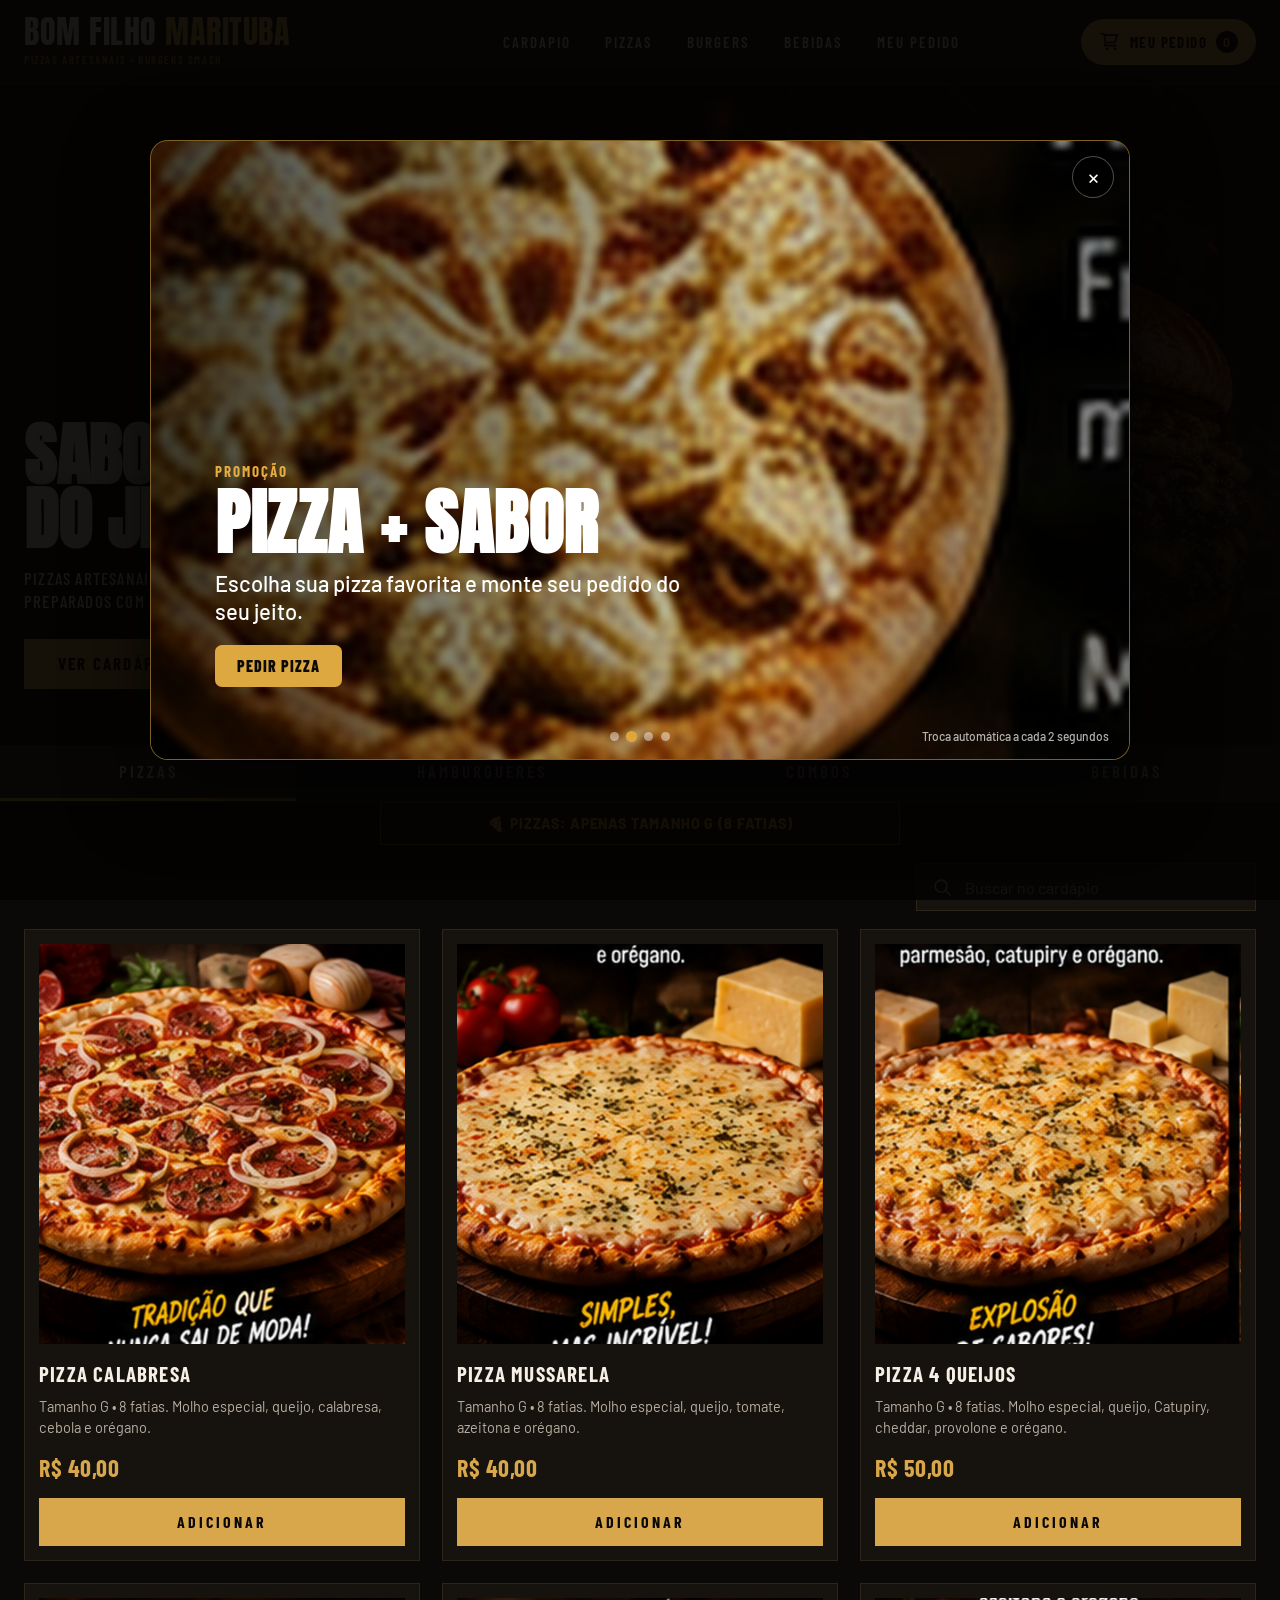
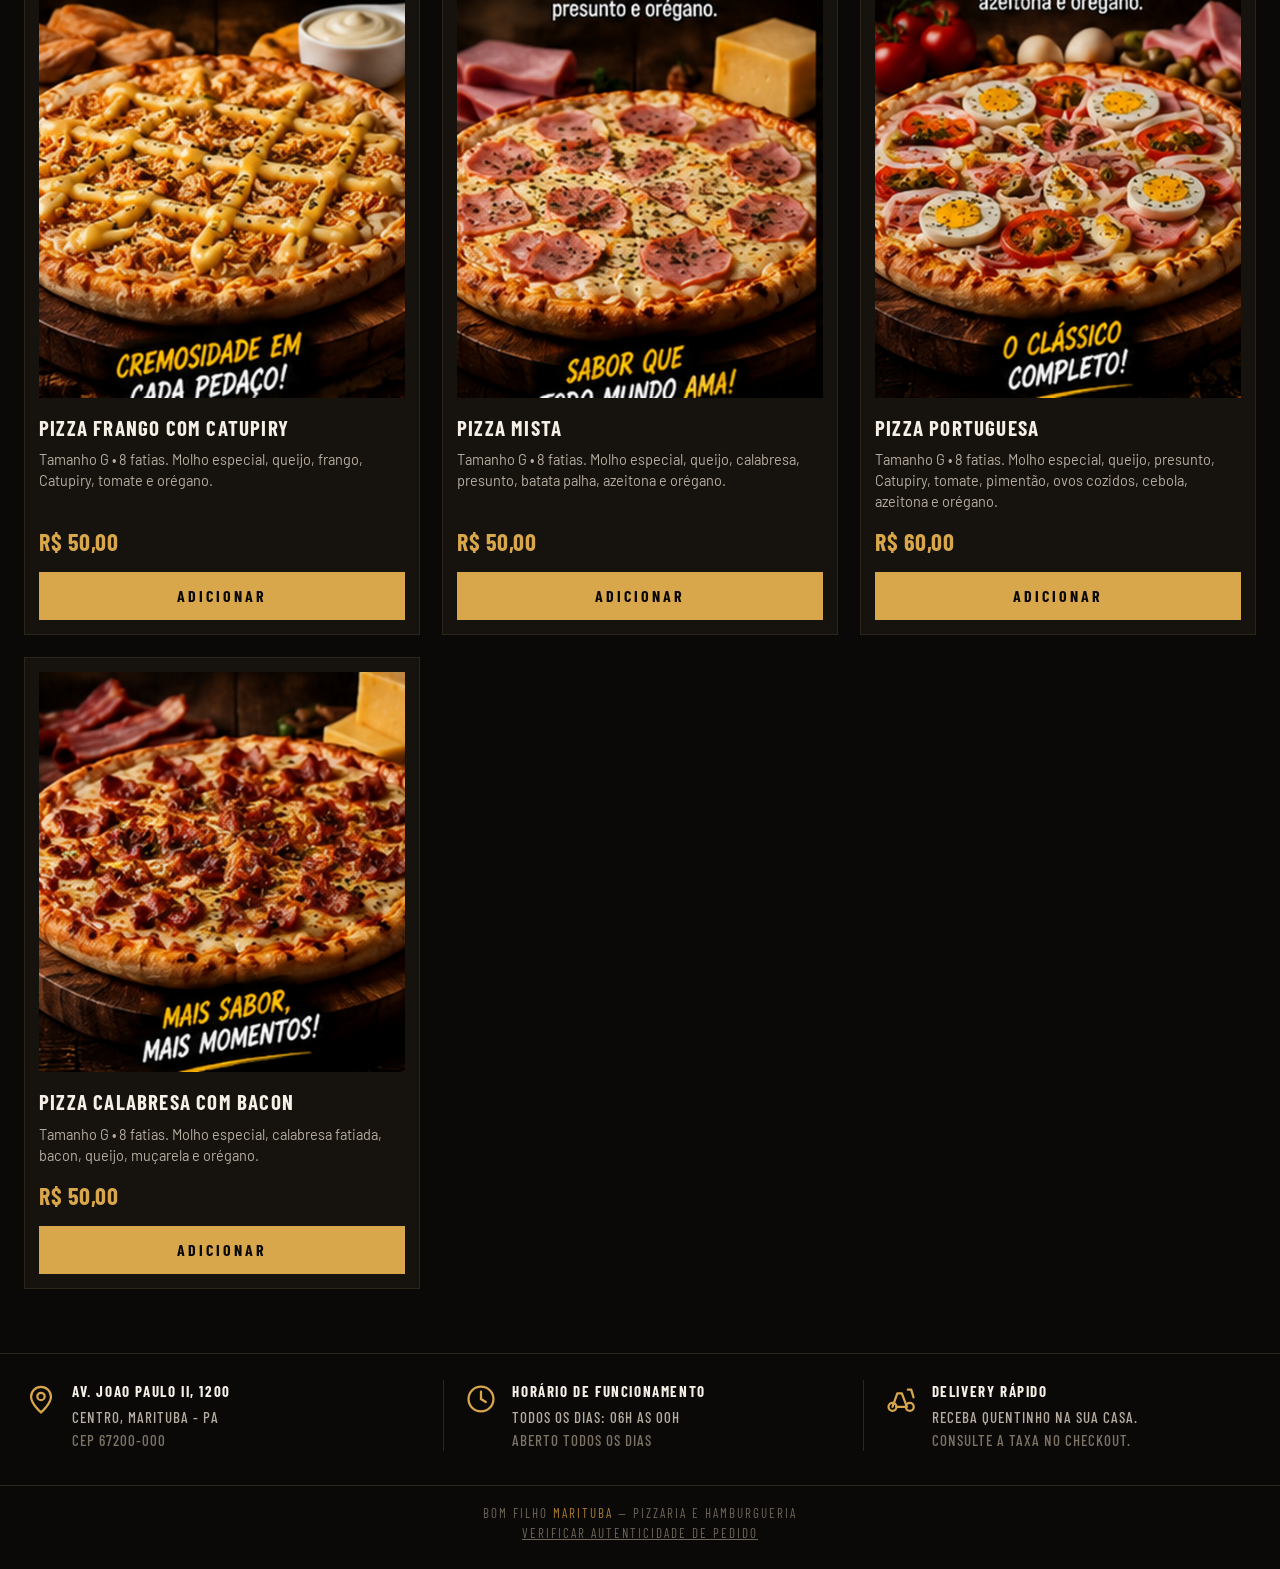
==== index.html @ fe6925cf "Add files via upload" ====
<!DOCTYPE html>
<html lang="pt-BR">
<head>
<meta charset="UTF-8">
<meta name="viewport" content="width=device-width, initial-scale=1">
<title>Bom Filho Marituba | Pizzas artesanais e burgers smash</title>
<meta name="description" content="Pizzas artesanais e burgers smash preparados com carinho e muito sabor. Peca pelo site e receba quentinho em Marituba.">
<meta name="theme-color" content="#0A0908">
<link rel="icon" href="favicon.svg" type="image/svg+xml">
<link rel="preconnect" href="https://fonts.googleapis.com">
<link rel="preconnect" href="https://fonts.gstatic.com" crossorigin>
<link href="https://fonts.googleapis.com/css2?family=Anton&family=Barlow+Condensed:wght@500;600;700&family=Barlow:wght@400;500;600&display=swap" rel="stylesheet">
<link rel="stylesheet" href="assets/css/estilo.css">
<link rel="stylesheet" href="assets/css/promocao.css">
</head>
<body>

<!-- ================= CABECALHO ================= -->
<header class="topo" id="topo">
  <div class="topo__interno">
    <a class="marca" href="#topo" aria-label="Bom Filho Marituba, ir para o topo">
      <span class="marca__nome">
        <span data-config="marcaLinha1">BOM FILHO</span>
        <em data-config="marcaLinha2">MARITUBA</em>
      </span>
      <span class="marca__tag" data-config="tagline">PIZZAS ARTESANAIS &bull; BURGERS SMASH</span>
    </a>

    <nav class="nav" id="nav" aria-label="Menu principal">
      <a href="#cardapio" data-fecha-menu>CARDAPIO</a>
      <a href="#cardapio" data-aba="pizzas" data-fecha-menu>PIZZAS</a>
      <a href="#cardapio" data-aba="burgers" data-fecha-menu>BURGERS</a>
      <a href="#cardapio" data-aba="bebidas" data-fecha-menu>BEBIDAS</a>
      <a href="#" data-abre-carrinho data-fecha-menu>MEU PEDIDO</a>
    </nav>

    <div class="topo__acoes">
      <button class="btn-pedido" type="button" data-abre-carrinho aria-label="Abrir meu pedido">
        <svg class="ico" viewBox="0 0 24 24" aria-hidden="true"><path d="M2 3h3.2l1 4M7.2 12.5h10.3l2.5-8H6.2M7.2 12.5 6.2 7M7.2 12.5l-.9 3.5h12.3" fill="none" stroke="currentColor" stroke-width="1.8" stroke-linecap="round" stroke-linejoin="round"/><circle cx="9" cy="19.5" r="1.6" fill="currentColor"/><circle cx="17.5" cy="19.5" r="1.6" fill="currentColor"/></svg>
        <span>MEU PEDIDO</span>
        <em class="btn-pedido__bolha" data-contador>0</em>
      </button>

      <button class="btn-menu" type="button" id="btnMenu" aria-label="Abrir menu" aria-expanded="false">
        <span></span><span></span><span></span>
      </button>
    </div>
  </div>
</header>

<main>

  <!-- ================= HERO ================= -->
  <section class="hero">
    <img class="hero__foto" src="assets/img/hero-brasa.jpg" alt="Pizzas e hambúrgueres Bom Filho Marituba" width="1536" height="1024" fetchpriority="high">
    <div class="hero__veu"></div>
    <div class="hero__conteudo">
      <h1 class="hero__titulo">SABOR DE VERDADE.<br>DO JEITO QUE VOCÊ GOSTA.</h1>
      <p class="hero__texto">PIZZAS ARTESANAIS E BURGERS SMASH<br>PREPARADOS COM CARINHO, QUALIDADE E MUITO SABOR.</p>
      <a class="btn-ouro hero__cta" href="#cardapio">VER CARD&Aacute;PIO</a>
    </div>
  </section>

  <!-- ================= CARDAPIO ================= -->
  <section class="cardapio" id="cardapio">
    <div class="abas" role="tablist" aria-label="Categorias do cardapio">
      <button class="aba" role="tab" type="button" data-categoria="pizzas" aria-selected="true">PIZZAS</button>
      <button class="aba" role="tab" type="button" data-categoria="burgers" aria-selected="false">HAMBURGUERES</button>
      <button class="aba" role="tab" type="button" data-categoria="combos" aria-selected="false">COMBOS</button>
      <button class="aba" role="tab" type="button" data-categoria="bebidas" aria-selected="false">BEBIDAS</button>
    </div>

    <div class="aviso-pizzas" id="avisoPizzas">🍕 <strong>PIZZAS: apenas tamanho G (8 fatias)</strong></div>

    <div class="busca">
      <svg class="ico" viewBox="0 0 24 24" aria-hidden="true"><circle cx="11" cy="11" r="6.5" fill="none" stroke="currentColor" stroke-width="1.8"/><path d="m16 16 4.5 4.5" fill="none" stroke="currentColor" stroke-width="1.8" stroke-linecap="round"/></svg>
      <input type="search" id="campoBusca" placeholder="Buscar no card&aacute;pio" aria-label="Buscar no cardapio" autocomplete="off">
    </div>

    <div class="grade" id="grade"></div>
    <p class="vazio" id="vazio" hidden>Nenhum item encontrado com esse nome.</p>
  </section>

  <!-- ================= INFORMACOES ================= -->
  <section class="infos">
    <div class="info">
      <svg class="ico ico--g" viewBox="0 0 24 24" aria-hidden="true"><path d="M12 21.5s7-6.1 7-11.1A7 7 0 0 0 5 10.4c0 5 7 11.1 7 11.1Z" fill="none" stroke="currentColor" stroke-width="1.6"/><circle cx="12" cy="10.2" r="2.6" fill="none" stroke="currentColor" stroke-width="1.6"/></svg>
      <div>
        <h2 data-config="enderecoLinha1">AV. JOAO PAULO II, 1200</h2>
        <p data-config="enderecoLinha2">CENTRO, MARITUBA - PA</p>
        <p class="info__fraco" data-config="enderecoLinha3">CEP 67200-000</p>
      </div>
    </div>

    <div class="info">
      <svg class="ico ico--g" viewBox="0 0 24 24" aria-hidden="true"><circle cx="12" cy="12" r="8.8" fill="none" stroke="currentColor" stroke-width="1.6"/><path d="M12 6.8V12l3.4 2.1" fill="none" stroke="currentColor" stroke-width="1.6" stroke-linecap="round"/></svg>
      <div>
        <h2>HOR&Aacute;RIO DE FUNCIONAMENTO</h2>
        <p data-config="horarioLinha1">TODOS OS DIAS: 06H AS 00H</p>
        <p class="info__fraco" data-config="horarioLinha2">ABERTO TODOS OS DIAS</p>
      </div>
    </div>

    <div class="info">
      <svg class="ico ico--g" viewBox="0 0 24 24" aria-hidden="true"><circle cx="6" cy="17.5" r="2.8" fill="none" stroke="currentColor" stroke-width="1.6"/><circle cx="18.2" cy="17.5" r="2.8" fill="none" stroke="currentColor" stroke-width="1.6"/><path d="M8.8 17.5h6.6M6 17.5 9.4 8h3.2m0 0 3.6 9.5M12.6 8h-2m6.2-2.6h2.4l1.6 5.4" fill="none" stroke="currentColor" stroke-width="1.6" stroke-linecap="round" stroke-linejoin="round"/></svg>
      <div>
        <h2>DELIVERY R&Aacute;PIDO</h2>
        <p>RECEBA QUENTINHO NA SUA CASA.</p>
        <p class="info__fraco">CONSULTE A TAXA NO CHECKOUT.</p>
      </div>
    </div>
  </section>
</main>

<footer class="rodape">
  <p><span data-config="marcaLinha1">BOM FILHO</span> <em data-config="marcaLinha2">MARITUBA</em> &mdash; PIZZARIA E HAMBURGUERIA</p>
  <p><a href="verificar.html" style="color:inherit;text-decoration:underline">Verificar autenticidade de pedido</a></p>
</footer>

<!-- ================= BARRA FIXA DO CELULAR ================= -->
<button class="barra-mobile" type="button" data-abre-carrinho hidden>
  <span class="barra-mobile__qtd"><em data-contador>0</em> <span data-rotulo-itens>itens</span></span>
  <span>VER MEU PEDIDO</span>
  <span class="barra-mobile__total" data-total-barra>R$ 0,00</span>
</button>


<!-- ================= TELA DE PROMOÇÕES ================= -->
<div class="promo-overlay" id="promoOverlay" aria-label="Promoções" role="dialog" aria-modal="true">
  <div class="promo-box">
    <button class="promo-fechar" id="promoFechar" type="button" aria-label="Fechar promoções">&times;</button>

    <article class="promo-slide is-ativo">
      <img src="assets/img/burger-bacon-cheddar.jpg" alt="Hambúrguer e pizza artesanais">
      <div class="promo-conteudo">
        <p class="promo-kicker">BOM FILHO MARITUBA</p>
        <h2 class="promo-titulo">SABOR DE VERDADE</h2>
        <p class="promo-texto">Pizzas artesanais e burgers smash preparados com carinho para chegar quentinhos até você.</p>
        <a class="promo-btn" href="#cardapio">Ver cardápio</a>
      </div>
    </article>

    <article class="promo-slide">
      <img src="assets/img/pizza-frango-catupiry.jpg" alt="Pizza de frango com catupiry">
      <div class="promo-conteudo">
        <p class="promo-kicker">PROMOÇÃO</p>
        <h2 class="promo-titulo">PIZZA + SABOR</h2>
        <p class="promo-texto">Escolha sua pizza favorita e monte seu pedido do seu jeito.</p>
        <a class="promo-btn" href="#cardapio" data-aba="pizzas">Pedir pizza</a>
      </div>
    </article>

    <article class="promo-slide">
      <img src="assets/img/burger-bacon-cheddar.jpg" alt="Hambúrguer bacon cheddar">
      <div class="promo-conteudo">
        <p class="promo-kicker">BURGERS CAPRICHADOS</p>
        <h2 class="promo-titulo">BATEU A FOME?</h2>
        <p class="promo-texto">Tem burger caprichado, bacon, cheddar e muito sabor esperando por você.</p>
        <a class="promo-btn" href="#cardapio" data-aba="burgers">Ver burgers</a>
      </div>
    </article>

    <article class="promo-slide">
      <img src="assets/img/produto-bebidas.jpg" alt="Bebidas geladas">
      <div class="promo-conteudo">
        <p class="promo-kicker">PARA ACOMPANHAR</p>
        <h2 class="promo-titulo">BEBIDA GELADA</h2>
        <p class="promo-texto">Complete seu pedido com refrigerantes, sucos e outras opções.</p>
        <a class="promo-btn" href="#cardapio" data-aba="bebidas">Ver bebidas</a>
      </div>
    </article>

    <div class="promo-controles" id="promoControles" aria-label="Selecionar promoção">
      <button class="promo-dot is-ativo" type="button" aria-label="Promoção 1"></button>
      <button class="promo-dot" type="button" aria-label="Promoção 2"></button>
      <button class="promo-dot" type="button" aria-label="Promoção 3"></button>
      <button class="promo-dot" type="button" aria-label="Promoção 4"></button>
    </div>
    <span class="promo-aviso">Troca automática a cada 2 segundos</span>
  </div>
</div>

<!-- ================= CARRINHO ================= -->
<div class="cortina" id="cortina" hidden></div>

<aside class="carrinho" id="carrinho" aria-label="Meu pedido" aria-hidden="true">
  <header class="carrinho__topo">
    <h2>MEU PEDIDO</h2>
    <button class="btn-fechar" type="button" id="btnFechar" aria-label="Fechar meu pedido">
      <svg class="ico" viewBox="0 0 24 24" aria-hidden="true"><path d="m6 6 12 12M18 6 6 18" fill="none" stroke="currentColor" stroke-width="2" stroke-linecap="round"/></svg>
    </button>
  </header>

  <div class="carrinho__corpo" id="carrinhoCorpo">
    <div class="carrinho__lista" id="listaItens"></div>

    <p class="carrinho__vazio" id="carrinhoVazio">
      Seu pedido ainda est&aacute; vazio.<br>
      Escolha uma pizza ou um burger no card&aacute;pio.
    </p>

    <form class="form" id="formPedido" novalidate>
      <fieldset class="form__bloco">
        <legend>COMO VOC&Ecirc; QUER RECEBER?</legend>
        <div class="opcoes">
          <label class="opcao"><input type="radio" name="entrega" value="entrega" checked><span>Entrega</span></label>
          <label class="opcao"><input type="radio" name="entrega" value="retirada"><span>Retirar na loja</span></label>
        </div>
      </fieldset>

      <label class="campo">
        <span>SEU NOME</span>
        <input type="text" id="campoNome" placeholder="Ex.: Maria Silva" autocomplete="name" required>
      </label>

      <label class="campo" id="campoEnderecoBox">
        <span>ENDERE&Ccedil;O DA ENTREGA</span>
        <input type="text" id="campoEndereco" placeholder="Rua, n&uacute;mero, bairro e ponto de refer&ecirc;ncia" autocomplete="street-address">
      </label>

      <label class="campo">
        <span>FORMA DE PAGAMENTO</span>
        <select id="campoPagamento"></select>
      </label>

      <label class="campo" id="campoTrocoBox" hidden>
        <span>PRECISA DE TROCO PARA QUANTO?</span>
        <input type="text" id="campoTroco" placeholder="Ex.: 100,00 (deixe vazio se n&atilde;o precisa)" inputmode="decimal">
      </label>

      <label class="campo">
        <span>OBSERVA&Ccedil;&Otilde;ES (OPCIONAL)</span>
        <textarea id="campoObs" rows="2" placeholder="Ex.: sem cebola, refrigerante sabor guaran&aacute;"></textarea>
      </label>

      <p class="form__erro" id="formErro" hidden></p>
    </form>
  </div>

  <footer class="carrinho__rodape">
    <div class="linha"><span>Subtotal</span><strong data-subtotal>R$ 0,00</strong></div>
    <div class="linha" id="linhaTaxa"><span>Taxa de entrega</span><strong data-taxa>R$ 0,00</strong></div>
    <div class="linha linha--total"><span>Total</span><strong data-total>R$ 0,00</strong></div>
    <button class="btn-whats" type="button" id="btnEnviar" disabled>
      <svg class="ico" viewBox="0 0 24 24" aria-hidden="true"><path d="M20 11.6a8 8 0 0 1-11.9 7L4 20l1.5-4a8 8 0 1 1 14.5-4.4Z" fill="none" stroke="currentColor" stroke-width="1.8" stroke-linejoin="round"/><path d="M9.2 8.4c.3-.1.6 0 .8.3l.7 1.2c.1.3.1.5-.1.7l-.4.5c-.1.2-.1.4 0 .5.4.7 1 1.3 1.8 1.7.2.1.4.1.5-.1l.5-.5c.2-.2.4-.2.6-.1l1.3.7c.3.1.4.5.3.8-.3.7-1 1.1-1.7 1-2-.2-4.3-2.4-4.6-4.5-.1-.8.2-1.4.9-1.7Z" fill="currentColor"/></svg>
      ENVIAR PEDIDO PELO WHATSAPP
    </button>
    <p class="carrinho__aviso">Voc&ecirc; confere tudo no WhatsApp antes de confirmar.</p>
  </footer>
</aside>

<div class="aviso" id="aviso" role="status" aria-live="polite"></div>


<script>
(function(){
  const overlay = document.getElementById('promoOverlay');
  if (!overlay) return;
  const slides = [...overlay.querySelectorAll('.promo-slide')];
  const dots = [...overlay.querySelectorAll('.promo-dot')];
  const close = document.getElementById('promoFechar');
  let index = 0;
  let timer;

  function show(i){
    index = (i + slides.length) % slides.length;
    slides.forEach((el,n)=>el.classList.toggle('is-ativo', n===index));
    dots.forEach((el,n)=>el.classList.toggle('is-ativo', n===index));
  }
  function start(){
    clearInterval(timer);
    timer = setInterval(()=>show(index+1),2000);
  }
  function stop(){ clearInterval(timer); }
  function fechar(){
    stop();
    overlay.classList.add('is-fechando');
    document.body.classList.remove('promo-aberta');
    setTimeout(()=>overlay.hidden=true,260);
  }

  dots.forEach((dot,n)=>dot.addEventListener('click',()=>{show(n);start();}));
  close.addEventListener('click',fechar);
  overlay.addEventListener('click',(e)=>{ if(e.target===overlay) fechar(); });
  document.addEventListener('keydown',(e)=>{ if(e.key==='Escape' && !overlay.hidden) fechar(); });
  overlay.addEventListener('mouseenter',stop);
  overlay.addEventListener('mouseleave',start);

  // Links da promoção fecham a tela antes de levar ao cardápio.
  overlay.querySelectorAll('a').forEach(a=>a.addEventListener('click',fechar));

  document.body.classList.add('promo-aberta');
  start();
})();
</script>
<script src="assets/js/cardapio.js"></script>
<script src="assets/js/app.js"></script>
</body>
</html>
---- assets/css/estilo.css ----
/* ==========================================================================
   BOM FILHO MARITUBA - ESTILO DO SITE
   Cores da casa: preto + dourado
   Se quiser mudar as cores, mexa somente no bloco :root logo abaixo.
   ========================================================================== */

:root {
  --preto:        #0A0908;
  --preto-2:      #12100E;
  --superficie:   #16130F;
  --superficie-2: #1E1A15;
  --linha:        #2C2519;
  --creme:        #F5EFE6;
  --creme-fraco:  #B7ADA0;
  --ouro:         #D8A64B;
  --ouro-claro:   #F0CE86;
  --ouro-escuro:  #A97C2E;
  --erro:         #E2705A;

  --fonte-display: "Anton", "Arial Narrow", sans-serif;
  --fonte-titulo:  "Barlow Condensed", "Arial Narrow", sans-serif;
  --fonte-texto:   "Barlow", system-ui, -apple-system, sans-serif;

  --largura: 1360px;
  --altura-topo: 68px;
}

* { box-sizing: border-box; }

html { scroll-behavior: smooth; scroll-padding-top: calc(var(--altura-topo) + 8px); }

body {
  margin: 0;
  background: var(--preto);
  color: var(--creme);
  font-family: var(--fonte-texto);
  font-size: 16px;
  line-height: 1.5;
  -webkit-font-smoothing: antialiased;
  overflow-x: hidden;
}

body.travado { overflow: hidden; }

img { display: block; max-width: 100%; }

a { color: inherit; text-decoration: none; }

button, input, select, textarea { font: inherit; color: inherit; }

:focus-visible { outline: 2px solid var(--ouro); outline-offset: 3px; }

.ico { width: 22px; height: 22px; flex: none; }
.ico--g { width: 34px; height: 34px; }

/* ============================ CABECALHO ============================ */

.topo {
  position: sticky;
  top: 0;
  z-index: 60;
  background: var(--preto-2);
  border-bottom: 1px solid var(--linha);
}

.topo__interno {
  max-width: var(--largura);
  margin: 0 auto;
  min-height: var(--altura-topo);
  padding: 10px 18px;
  display: flex;
  align-items: center;
  gap: 18px;
}

.marca { display: block; margin-right: auto; }

.marca__nome {
  display: block;
  font-family: var(--fonte-display);
  font-size: 26px;
  line-height: 1;
  letter-spacing: 0.5px;
  text-transform: uppercase;
}

.marca__nome em { font-style: normal; color: var(--ouro); }

.marca__tag {
  display: block;
  margin-top: 4px;
  font-family: var(--fonte-titulo);
  font-size: 10px;
  font-weight: 600;
  letter-spacing: 1.6px;
  color: var(--ouro-escuro);
  text-transform: uppercase;
}

.nav {
  position: fixed;
  inset: var(--altura-topo) 0 auto 0;
  display: none;
  flex-direction: column;
  gap: 2px;
  padding: 10px 18px 18px;
  background: var(--preto-2);
  border-bottom: 1px solid var(--linha);
}

.nav.aberto { display: flex; }

.nav a {
  font-family: var(--fonte-titulo);
  font-weight: 600;
  font-size: 17px;
  letter-spacing: 1.6px;
  text-transform: uppercase;
  padding: 12px 4px;
  border-bottom: 1px solid var(--linha);
  transition: color .18s ease;
}

.nav a:last-child { border-bottom: 0; }
.nav a:hover { color: var(--ouro); }

.topo__acoes { display: flex; align-items: center; gap: 10px; }

.btn-pedido {
  display: none;
  align-items: center;
  gap: 9px;
  height: 46px;
  padding: 0 18px;
  background: var(--ouro);
  color: var(--preto);
  border: 0;
  border-radius: 999px;
  cursor: pointer;
  font-family: var(--fonte-titulo);
  font-weight: 700;
  font-size: 15px;
  letter-spacing: 1.4px;
  transition: background .18s ease, transform .18s ease;
}

.btn-pedido:hover { background: var(--ouro-claro); }
.btn-pedido:active { transform: scale(.97); }

.btn-pedido__bolha {
  display: grid;
  place-items: center;
  min-width: 22px;
  height: 22px;
  padding: 0 6px;
  border-radius: 999px;
  background: var(--preto);
  color: var(--ouro);
  font-family: var(--fonte-texto);
  font-style: normal;
  font-size: 12px;
  font-weight: 600;
}

.btn-menu {
  display: grid;
  place-content: center;
  gap: 5px;
  width: 46px;
  height: 46px;
  background: transparent;
  border: 1px solid var(--linha);
  border-radius: 6px;
  cursor: pointer;
}

.btn-menu span {
  display: block;
  width: 20px;
  height: 2px;
  background: var(--creme);
  transition: transform .2s ease, opacity .2s ease;
}

.btn-menu[aria-expanded="true"] span:nth-child(1) { transform: translateY(7px) rotate(45deg); }
.btn-menu[aria-expanded="true"] span:nth-child(2) { opacity: 0; }
.btn-menu[aria-expanded="true"] span:nth-child(3) { transform: translateY(-7px) rotate(-45deg); }

/* =============================== HERO =============================== */

.hero {
  position: relative;
  min-height: 460px;
  display: flex;
  align-items: flex-end;
  overflow: hidden;
  background: var(--preto);
}

.hero__foto {
  position: absolute;
  inset: 0;
  width: 100%;
  height: 100%;
  object-fit: cover;
  object-position: 72% center;
}

.hero__veu {
  position: absolute;
  inset: 0;
  background:
    linear-gradient(to top, rgba(10, 9, 8, .96) 6%, rgba(10, 9, 8, .35) 55%, rgba(10, 9, 8, .1) 100%),
    linear-gradient(to right, rgba(10, 9, 8, .92) 0%, rgba(10, 9, 8, .55) 45%, rgba(10, 9, 8, 0) 80%);
}

.hero__conteudo {
  position: relative;
  width: 100%;
  max-width: var(--largura);
  margin: 0 auto;
  padding: 90px 18px 34px;
}

.hero__titulo {
  margin: 0;
  font-family: var(--fonte-display);
  font-size: clamp(38px, 11.5vw, 76px);
  line-height: .93;
  letter-spacing: -0.5px;
  text-transform: uppercase;
  text-shadow: 0 6px 30px rgba(0, 0, 0, .6);
}

.hero__texto {
  margin: 16px 0 22px;
  font-family: var(--fonte-titulo);
  font-weight: 500;
  font-size: 15px;
  line-height: 1.35;
  letter-spacing: 1.2px;
  text-transform: uppercase;
  color: var(--creme);
}

.btn-ouro {
  display: inline-flex;
  align-items: center;
  justify-content: center;
  min-height: 50px;
  padding: 0 34px;
  background: var(--ouro);
  color: var(--preto);
  border: 0;
  cursor: pointer;
  font-family: var(--fonte-titulo);
  font-weight: 700;
  font-size: 17px;
  letter-spacing: 2.2px;
  text-transform: uppercase;
  transition: background .18s ease, transform .18s ease;
}

.btn-ouro:hover { background: var(--ouro-claro); }
.btn-ouro:active { transform: scale(.98); }

/* ============================= CARDAPIO ============================= */

.cardapio {
  max-width: var(--largura);
  margin: 0 auto;
  padding: 0 18px 56px;
}

.abas {
  display: flex;
  gap: 2px;
  margin: 0 -18px;
  background: var(--superficie-2);
  border-bottom: 1px solid var(--linha);
  overflow-x: auto;
  scrollbar-width: none;
}

.abas::-webkit-scrollbar { display: none; }

.aba {
  flex: 1 0 auto;
  min-height: 56px;
  padding: 0 26px;
  background: transparent;
  border: 0;
  border-bottom: 3px solid transparent;
  cursor: pointer;
  color: var(--creme-fraco);
  font-family: var(--fonte-titulo);
  font-weight: 600;
  font-size: 17px;
  letter-spacing: 3px;
  text-transform: uppercase;
  transition: color .18s ease, background .18s ease;
}

.aba:hover { color: var(--creme); background: rgba(216, 166, 75, .07); }

.aba[aria-selected="true"] {
  color: var(--creme);
  border-bottom-color: var(--ouro);
  background: rgba(216, 166, 75, .1);
}

.busca {
  display: flex;
  align-items: center;
  gap: 10px;
  margin: 18px 0 0;
  padding: 0 14px;
  height: 48px;
  background: var(--superficie);
  border: 1px solid var(--linha);
  color: var(--creme-fraco);
}

.busca input {
  flex: 1;
  min-width: 0;
  height: 100%;
  background: transparent;
  border: 0;
  color: var(--creme);
  font-size: 16px;
}

.busca input::placeholder { color: var(--creme-fraco); }
.busca input:focus { outline: none; }
.busca:focus-within { border-color: var(--ouro-escuro); }

.grade {
  display: grid;
  grid-template-columns: 1fr;
  gap: 18px;
  margin-top: 18px;
}

.item {
  display: flex;
  flex-direction: column;
  background: var(--superficie);
  border: 1px solid var(--linha);
  padding: 14px;
  animation: entrar .35s ease both;
}

.item__foto {
  width: 100%;
  aspect-ratio: 16 / 10;
  object-fit: cover;
  background: var(--preto-2);
  transition: transform .45s ease;
}

.item__moldura { overflow: hidden; }
.item:hover { border-color: var(--ouro-escuro); }
.item:hover .item__foto { transform: scale(1.045); }

.item__nome {
  margin: 14px 0 6px;
  font-family: var(--fonte-titulo);
  font-weight: 700;
  font-size: 21px;
  letter-spacing: 1.2px;
  text-transform: uppercase;
}

.item__desc {
  margin: 0 0 12px;
  font-size: 14.5px;
  line-height: 1.45;
  color: var(--creme-fraco);
}

.item__preco {
  margin: auto 0 12px;
  font-family: var(--fonte-titulo);
  font-weight: 700;
  font-size: 24px;
  letter-spacing: .5px;
  color: var(--ouro);
}

.item__botao {
  width: 100%;
  min-height: 48px;
  background: var(--ouro);
  color: var(--preto);
  border: 0;
  cursor: pointer;
  font-family: var(--fonte-titulo);
  font-weight: 700;
  font-size: 16px;
  letter-spacing: 3px;
  text-transform: uppercase;
  transition: background .18s ease, transform .12s ease;
}

.item__botao:hover { background: var(--ouro-claro); }
.item__botao:active { transform: scale(.98); }

.item--esgotado .item__foto { filter: grayscale(1) brightness(.6); }

.item__esgotado {
  min-height: 48px;
  display: grid;
  place-items: center;
  border: 1px dashed var(--linha);
  color: var(--creme-fraco);
  font-family: var(--fonte-titulo);
  font-size: 15px;
  letter-spacing: 2px;
  text-transform: uppercase;
}

.vazio {
  margin: 40px 0;
  text-align: center;
  color: var(--creme-fraco);
}

@keyframes entrar {
  from { opacity: 0; transform: translateY(14px); }
  to   { opacity: 1; transform: none; }
}

/* ============================ INFORMACOES ============================ */

.infos {
  max-width: var(--largura);
  margin: 0 auto;
  padding: 26px 18px 34px;
  display: grid;
  gap: 22px;
  border-top: 1px solid var(--linha);
}

.info { display: flex; gap: 14px; align-items: flex-start; color: var(--creme); }
.info svg { color: var(--ouro); margin-top: 2px; }

.info h2 {
  margin: 0 0 4px;
  font-family: var(--fonte-titulo);
  font-weight: 700;
  font-size: 15px;
  letter-spacing: 1.6px;
  text-transform: uppercase;
}

.info p {
  margin: 0;
  font-family: var(--fonte-titulo);
  font-weight: 500;
  font-size: 15px;
  letter-spacing: 1px;
  text-transform: uppercase;
  color: var(--creme-fraco);
}

.info__fraco { color: #7E7466 !important; }

.rodape {
  padding: 18px 18px 90px;
  border-top: 1px solid var(--linha);
  text-align: center;
}

.rodape p {
  margin: 0;
  font-family: var(--fonte-titulo);
  font-size: 13px;
  letter-spacing: 2px;
  text-transform: uppercase;
  color: #6F6659;
}

.rodape em { font-style: normal; color: var(--ouro-escuro); }

/* ========================= BARRA DO CELULAR ========================= */

.barra-mobile {
  position: fixed;
  left: 12px;
  right: 12px;
  bottom: 12px;
  z-index: 55;
  display: flex;
  align-items: center;
  justify-content: space-between;
  gap: 10px;
  min-height: 56px;
  padding: 0 18px;
  background: var(--ouro);
  color: var(--preto);
  border: 0;
  border-radius: 4px;
  cursor: pointer;
  box-shadow: 0 12px 28px rgba(0, 0, 0, .5);
  font-family: var(--fonte-titulo);
  font-weight: 700;
  font-size: 16px;
  letter-spacing: 1.6px;
  text-transform: uppercase;
  animation: subir .25s ease both;
}

.barra-mobile[hidden] { display: none; }
body.travado .barra-mobile { display: none; }
.barra-mobile__qtd, .barra-mobile__total { font-size: 14px; }
.barra-mobile__qtd em { font-style: normal; }

@keyframes subir {
  from { opacity: 0; transform: translateY(20px); }
  to   { opacity: 1; transform: none; }
}

/* ============================= CARRINHO ============================= */

.cortina {
  position: fixed;
  inset: 0;
  z-index: 70;
  background: rgba(5, 4, 3, .72);
  animation: aparecer .2s ease both;
}

.cortina[hidden] { display: none; }

@keyframes aparecer { from { opacity: 0; } to { opacity: 1; } }

.carrinho {
  position: fixed;
  top: 0;
  right: 0;
  z-index: 80;
  width: min(430px, 100%);
  height: 100%;
  display: flex;
  flex-direction: column;
  background: var(--preto-2);
  border-left: 1px solid var(--linha);
  transform: translateX(101%);
  transition: transform .3s cubic-bezier(.4, 0, .2, 1);
}

.carrinho.aberto { transform: none; }

.carrinho__topo {
  display: flex;
  align-items: center;
  justify-content: space-between;
  padding: 16px 18px;
  border-bottom: 1px solid var(--linha);
}

.carrinho__topo h2 {
  margin: 0;
  font-family: var(--fonte-display);
  font-size: 24px;
  letter-spacing: 1px;
  text-transform: uppercase;
}

.btn-fechar {
  display: grid;
  place-items: center;
  width: 44px;
  height: 44px;
  background: transparent;
  border: 1px solid var(--linha);
  border-radius: 6px;
  cursor: pointer;
  transition: border-color .18s ease, color .18s ease;
}

.btn-fechar:hover { border-color: var(--ouro); color: var(--ouro); }

.carrinho__corpo { flex: 1; overflow-y: auto; padding: 16px 18px 24px; }

.carrinho__vazio {
  margin: 30px 0;
  text-align: center;
  color: var(--creme-fraco);
  line-height: 1.6;
}

.carrinho__lista { display: grid; gap: 12px; }

.linha-item {
  display: grid;
  grid-template-columns: 64px 1fr auto;
  gap: 12px;
  align-items: center;
  padding-bottom: 12px;
  border-bottom: 1px solid var(--linha);
}

.linha-item img { width: 64px; height: 64px; object-fit: cover; }

.linha-item__nome {
  font-family: var(--fonte-titulo);
  font-weight: 700;
  font-size: 16px;
  letter-spacing: 1px;
  text-transform: uppercase;
}

.linha-item__preco { font-size: 14px; color: var(--ouro); }

.contador { display: flex; align-items: center; gap: 6px; }

.contador button {
  width: 32px;
  height: 32px;
  display: grid;
  place-items: center;
  background: var(--superficie-2);
  border: 1px solid var(--linha);
  color: var(--creme);
  cursor: pointer;
  font-size: 18px;
  line-height: 1;
  transition: border-color .18s ease, color .18s ease;
}

.contador button:hover { border-color: var(--ouro); color: var(--ouro); }
.contador span { min-width: 22px; text-align: center; font-weight: 600; }

.form { margin-top: 22px; display: grid; gap: 14px; }
.form[hidden] { display: none; }

.form__bloco { margin: 0; padding: 0; border: 0; }

.form__bloco legend,
.campo > span {
  display: block;
  margin-bottom: 7px;
  font-family: var(--fonte-titulo);
  font-weight: 600;
  font-size: 13px;
  letter-spacing: 1.6px;
  text-transform: uppercase;
  color: var(--creme-fraco);
}

.opcoes { display: flex; gap: 10px; }

.opcao { flex: 1; }
.opcao input { position: absolute; opacity: 0; pointer-events: none; }

.opcao span {
  display: grid;
  place-items: center;
  min-height: 46px;
  padding: 0 10px;
  background: var(--superficie);
  border: 1px solid var(--linha);
  cursor: pointer;
  font-family: var(--fonte-titulo);
  font-weight: 600;
  font-size: 16px;
  letter-spacing: 1px;
  text-transform: uppercase;
  transition: border-color .18s ease, color .18s ease, background .18s ease;
}

.opcao input:checked + span {
  border-color: var(--ouro);
  background: rgba(216, 166, 75, .12);
  color: var(--ouro-claro);
}

.opcao input:focus-visible + span { outline: 2px solid var(--ouro); outline-offset: 2px; }

.campo { display: block; }
.campo[hidden] { display: none; }

.campo input,
.campo select,
.campo textarea {
  width: 100%;
  min-height: 46px;
  padding: 11px 13px;
  background: var(--superficie);
  border: 1px solid var(--linha);
  border-radius: 0;
  color: var(--creme);
  font-size: 16px;
  transition: border-color .18s ease;
}

.campo textarea { resize: vertical; }
.campo input::placeholder, .campo textarea::placeholder { color: #7E7466; }
.campo input:focus, .campo select:focus, .campo textarea:focus { outline: none; border-color: var(--ouro); }
.campo input.invalido, .campo textarea.invalido { border-color: var(--erro); }

.form__erro { margin: 0; color: var(--erro); font-size: 14px; }
.form__erro[hidden] { display: none; }

.carrinho__rodape {
  padding: 14px 18px calc(14px + env(safe-area-inset-bottom));
  border-top: 1px solid var(--linha);
  background: var(--superficie);
}

.linha { display: flex; justify-content: space-between; align-items: baseline; font-size: 15px; color: var(--creme-fraco); }
.linha strong { color: var(--creme); font-weight: 600; }
.linha[hidden] { display: none; }

.linha--total {
  margin-top: 6px;
  padding-top: 10px;
  border-top: 1px solid var(--linha);
  font-family: var(--fonte-titulo);
  font-size: 20px;
  letter-spacing: 1.4px;
  text-transform: uppercase;
  color: var(--creme);
}

.linha--total strong { color: var(--ouro); font-family: var(--fonte-titulo); font-size: 26px; }

.btn-whats {
  width: 100%;
  margin-top: 12px;
  min-height: 54px;
  display: flex;
  align-items: center;
  justify-content: center;
  gap: 10px;
  background: var(--ouro);
  color: var(--preto);
  border: 0;
  cursor: pointer;
  font-family: var(--fonte-titulo);
  font-weight: 700;
  font-size: 17px;
  letter-spacing: 1.6px;
  text-transform: uppercase;
  transition: background .18s ease, transform .12s ease;
}

.btn-whats:hover:not(:disabled) { background: var(--ouro-claro); }
.btn-whats:active:not(:disabled) { transform: scale(.99); }
.btn-whats:disabled { background: var(--superficie-2); color: #6F6659; cursor: not-allowed; }

.carrinho__aviso { margin: 8px 0 0; text-align: center; font-size: 12.5px; color: #7E7466; }

/* ============================== AVISO ============================== */

.aviso {
  position: fixed;
  left: 50%;
  bottom: 84px;
  z-index: 90;
  transform: translate(-50%, 16px);
  padding: 12px 20px;
  background: var(--creme);
  color: var(--preto);
  font-family: var(--fonte-titulo);
  font-weight: 700;
  font-size: 15px;
  letter-spacing: 1.2px;
  text-transform: uppercase;
  opacity: 0;
  pointer-events: none;
  transition: opacity .22s ease, transform .22s ease;
}

.aviso.visivel { opacity: 1; transform: translate(-50%, 0); }

/* ============================ TABLET ============================ */

@media (min-width: 641px) {
  .grade { grid-template-columns: repeat(2, 1fr); }
  .infos { grid-template-columns: repeat(3, 1fr); gap: 26px; }
  .info { border-left: 1px solid var(--linha); padding-left: 20px; }
  .info:first-child { border-left: 0; padding-left: 0; }
  .hero__conteudo { padding: 120px 24px 46px; }
  .hero { min-height: 540px; }
  .cardapio, .infos, .topo__interno { padding-left: 24px; padding-right: 24px; }
  .abas { margin: 0 -24px; }
  .aviso { bottom: 30px; }
}

/* ============================ DESKTOP ============================ */

@media (min-width: 1025px) {
  :root { --altura-topo: 84px; }

  .topo__interno { gap: 30px; }
  .marca__nome { font-size: 32px; }
  .marca__tag { font-size: 11px; }

  .nav {
    position: static;
    display: flex;
    flex-direction: row;
    align-items: center;
    gap: 34px;
    padding: 0;
    background: transparent;
    border: 0;
    margin: 0 auto;
  }

  .nav a { padding: 0; border: 0; font-size: 15px; letter-spacing: 2px; }

  .btn-menu { display: none; }
  .btn-pedido { display: inline-flex; }
  .barra-mobile { display: none !important; }

  .hero { min-height: min(78vh, 660px); }
  .hero__conteudo { padding: 150px 24px 56px; }
  .hero__titulo { font-size: clamp(62px, 5.4vw, 82px); }
  .hero__texto { font-size: 17px; margin-bottom: 26px; }

  .grade { grid-template-columns: repeat(3, 1fr); gap: 22px; }
  .cardapio { padding-bottom: 64px; }

  .busca { max-width: 340px; margin-left: auto; }

  .rodape { padding-bottom: 26px; }
}

@media (min-width: 1440px) {
  .hero__titulo { font-size: 86px; }
}

/* ====================== MENOS MOVIMENTO ====================== */

@media (prefers-reduced-motion: reduce) {
  html { scroll-behavior: auto; }
  *, *::before, *::after {
    animation-duration: .001ms !important;
    animation-iteration-count: 1 !important;
    transition-duration: .001ms !important;
  }
}


/* Aviso exclusivo das pizzas */
.aviso-pizzas {
  margin: 0 auto 18px;
  max-width: 520px;
  padding: 10px 16px;
  text-align: center;
  border: 1px solid rgba(230, 174, 62, .45);
  background: rgba(230, 174, 62, .08);
  color: #e6ae3e;
  font-size: .88rem;
  letter-spacing: .06em;
  text-transform: uppercase;
}
.aviso-pizzas strong { font-weight: 800; }
---- assets/css/promocao.css ----
/* Tela promocional automática */
.promo-overlay{position:fixed;inset:0;z-index:9999;background:rgba(5,4,3,.92);display:flex;align-items:center;justify-content:center;padding:20px;opacity:1;visibility:visible;transition:opacity .25s ease,visibility .25s ease}
.promo-overlay[hidden]{display:none}
.promo-overlay.is-fechando{opacity:0;visibility:hidden}
.promo-box{position:relative;width:min(980px,96vw);height:min(620px,86vh);overflow:hidden;border:1px solid rgba(218,164,58,.55);border-radius:18px;background:#100e0c;box-shadow:0 25px 80px rgba(0,0,0,.7)}
.promo-slide{position:absolute;inset:0;opacity:0;transition:opacity .6s ease;pointer-events:none}
.promo-slide.is-ativo{opacity:1;pointer-events:auto}
.promo-slide img,.promo-slide video{width:100%;height:100%;object-fit:cover;display:block}
.promo-slide::after{content:"";position:absolute;inset:0;background:linear-gradient(90deg,rgba(0,0,0,.76),rgba(0,0,0,.18) 65%,rgba(0,0,0,.55))}
.promo-conteudo{position:absolute;z-index:2;left:clamp(24px,5vw,64px);bottom:clamp(55px,8vw,72px);max-width:580px;color:#fff}
.promo-kicker{font:700 15px/1.1 'Barlow Condensed',sans-serif;letter-spacing:2px;color:#e5ad3e;margin:0 0 10px;text-transform:uppercase}
.promo-titulo{font:800 clamp(36px,6vw,72px)/.92 Anton,sans-serif;letter-spacing:.5px;margin:0 0 14px;text-transform:uppercase}
.promo-texto{font:500 clamp(16px,2vw,22px)/1.25 Barlow,sans-serif;margin:0 0 20px;max-width:500px}
.promo-btn{display:inline-flex;align-items:center;justify-content:center;background:#dda83f;color:#0d0b09;text-decoration:none;border:0;padding:13px 22px;border-radius:7px;font:800 16px/1 'Barlow Condensed',sans-serif;letter-spacing:1px;text-transform:uppercase;cursor:pointer}
.promo-fechar{position:absolute;z-index:5;right:15px;top:15px;width:42px;height:42px;border:1px solid rgba(255,255,255,.3);border-radius:50%;background:rgba(0,0,0,.5);color:#fff;font-size:26px;line-height:1;cursor:pointer}
.promo-controles{position:absolute;z-index:4;left:50%;bottom:18px;transform:translateX(-50%);display:flex;gap:8px}
.promo-dot{width:9px;height:9px;padding:0;border:0;border-radius:50%;background:rgba(255,255,255,.45);cursor:pointer}
.promo-dot.is-ativo{background:#e0a63b;transform:scale(1.25)}
.promo-aviso{position:absolute;z-index:4;right:20px;bottom:17px;color:rgba(255,255,255,.7);font:500 12px/1 Barlow,sans-serif}
body.promo-aberta{overflow:hidden}
@media(max-width:600px){.promo-overlay{padding:10px}.promo-box{height:78vh;border-radius:12px}.promo-slide::after{background:linear-gradient(0deg,rgba(0,0,0,.85),rgba(0,0,0,.08) 65%,rgba(0,0,0,.4))}.promo-conteudo{left:22px;right:22px;bottom:52px}.promo-titulo{font-size:42px}.promo-texto{font-size:16px}.promo-aviso{display:none}.promo-fechar{width:38px;height:38px;right:10px;top:10px}}
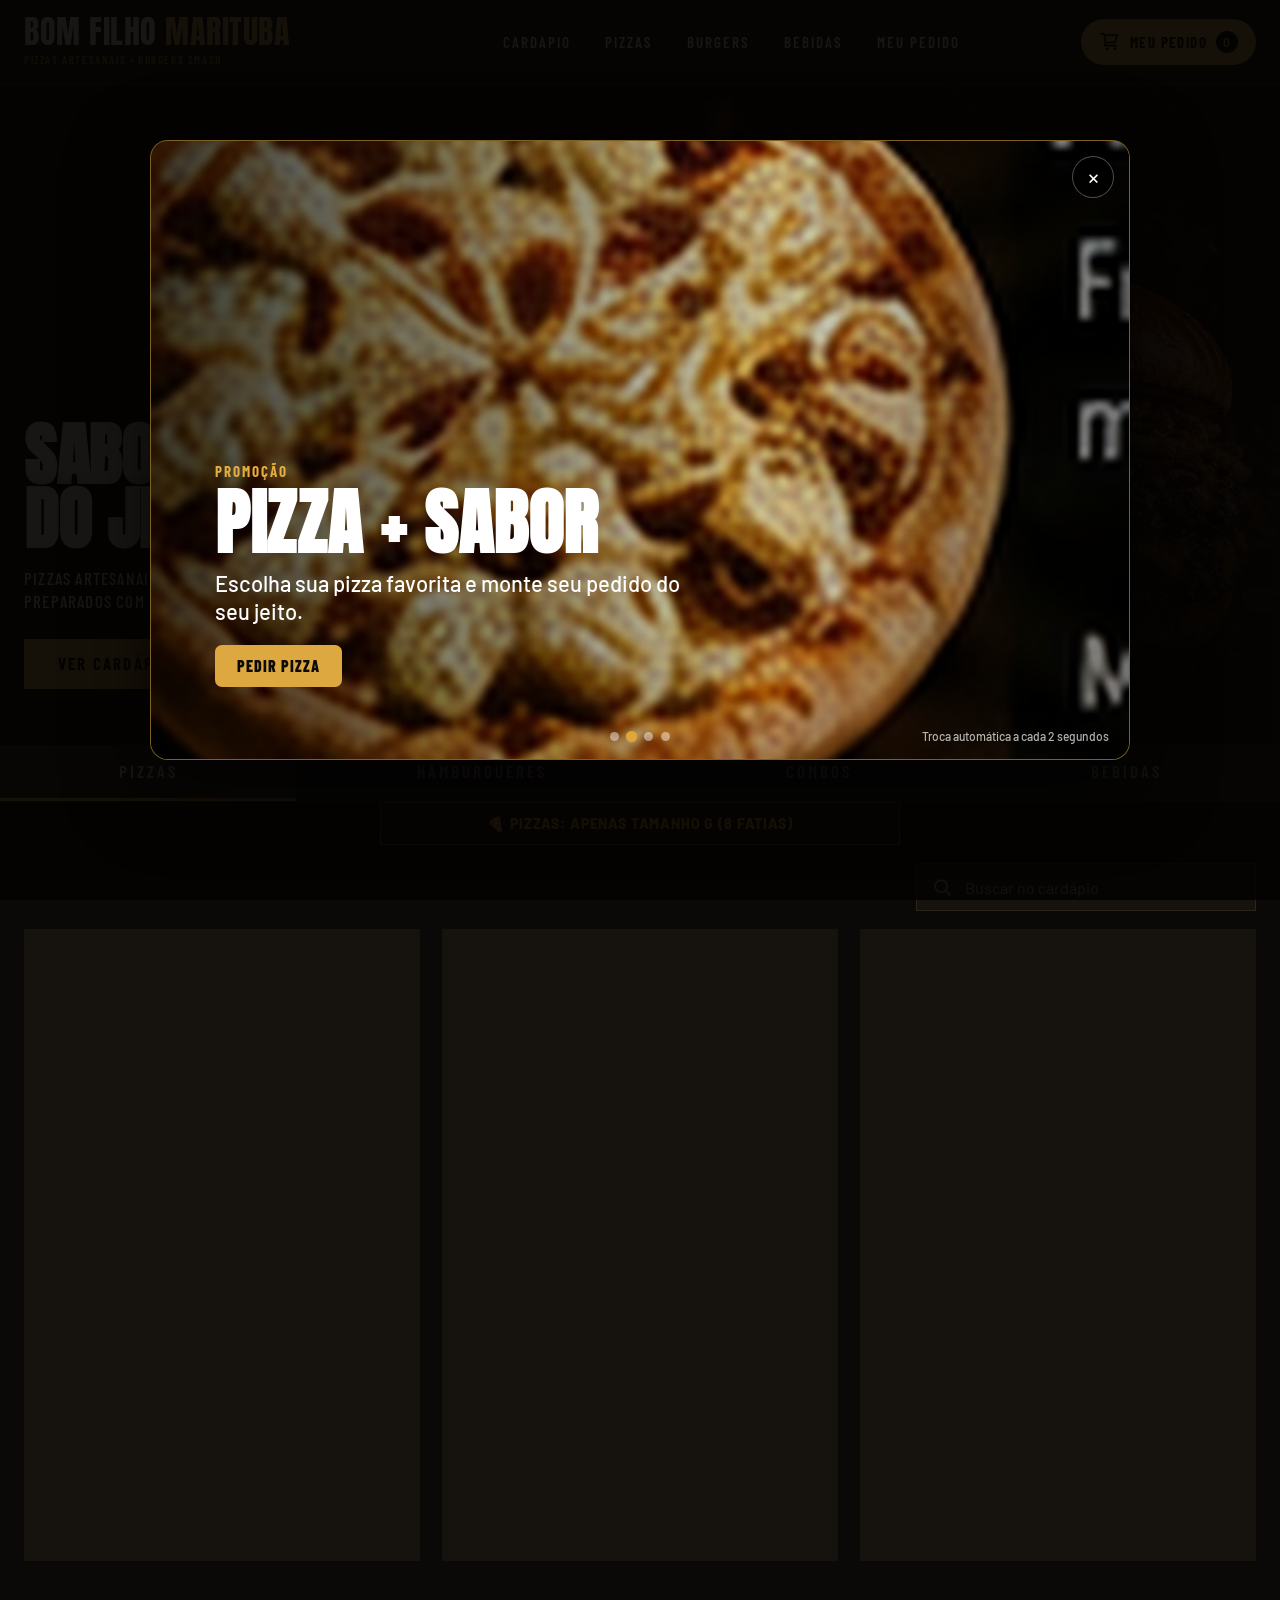
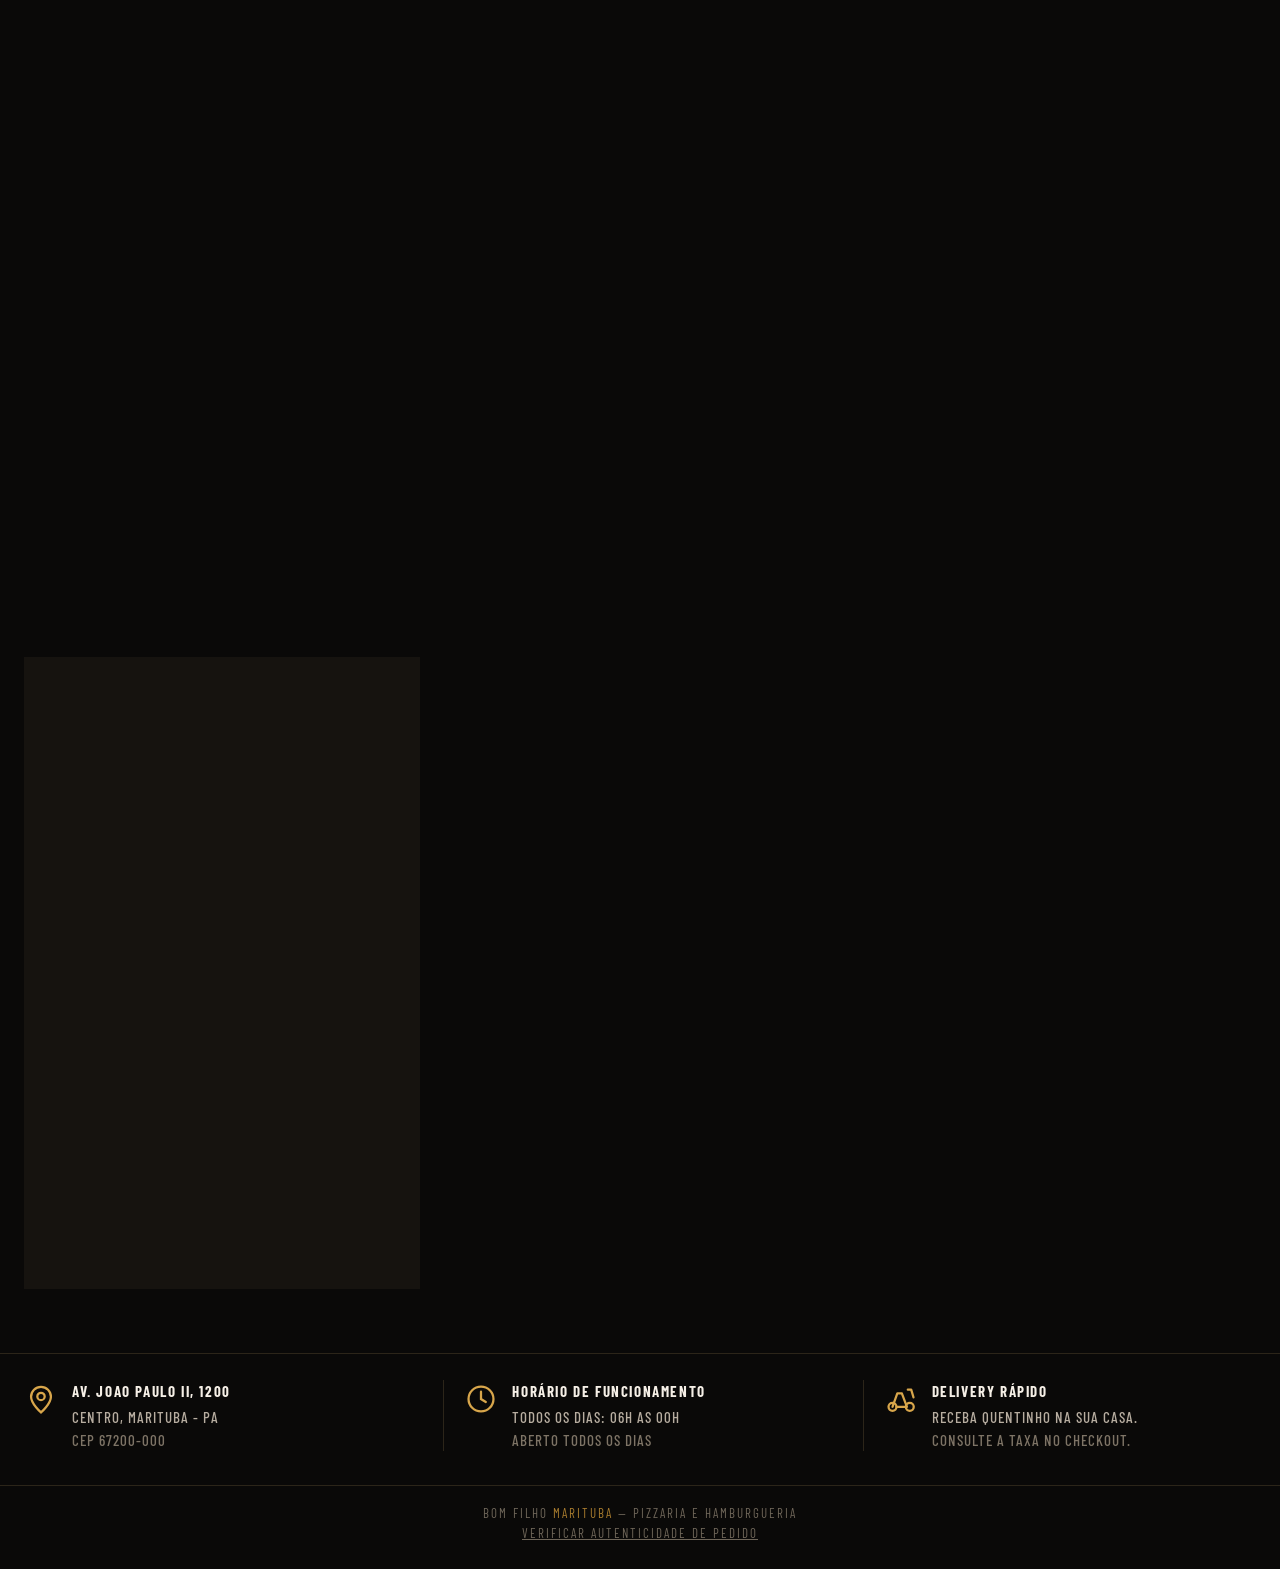
==== commit 46a602fb: "Integra checkout do site ao painel de delivery" ====
--- a/index.html
+++ b/index.html
@@ -213,6 +213,11 @@
         <input type="text" id="campoNome" placeholder="Ex.: Maria Silva" autocomplete="name" required>
       </label>
 
+      <label class="campo">
+        <span>SEU TELEFONE / WHATSAPP</span>
+        <input type="tel" id="campoTelefone" placeholder="Ex.: (91) 99999-9999" autocomplete="tel" inputmode="tel" required>
+      </label>
+
       <label class="campo" id="campoEnderecoBox">
         <span>ENDERE&Ccedil;O DA ENTREGA</span>
         <input type="text" id="campoEndereco" placeholder="Rua, n&uacute;mero, bairro e ponto de refer&ecirc;ncia" autocomplete="street-address">
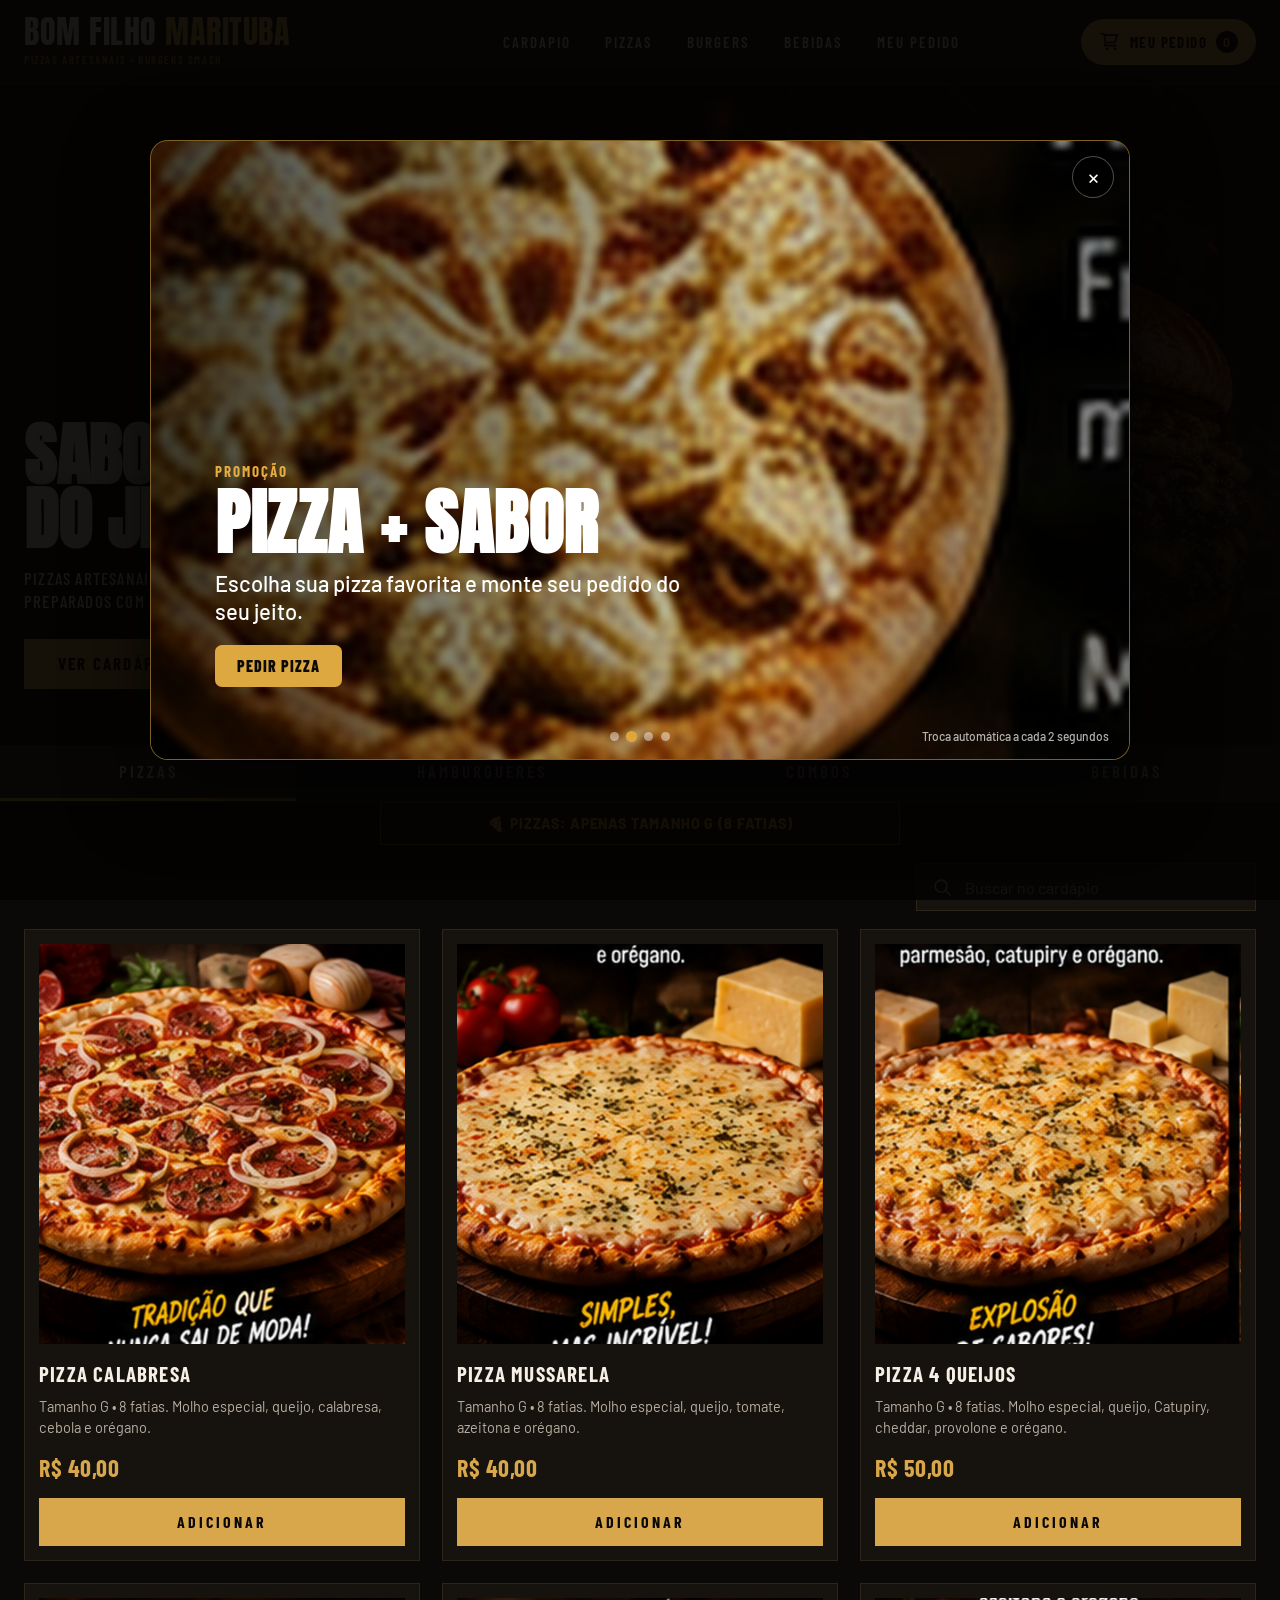
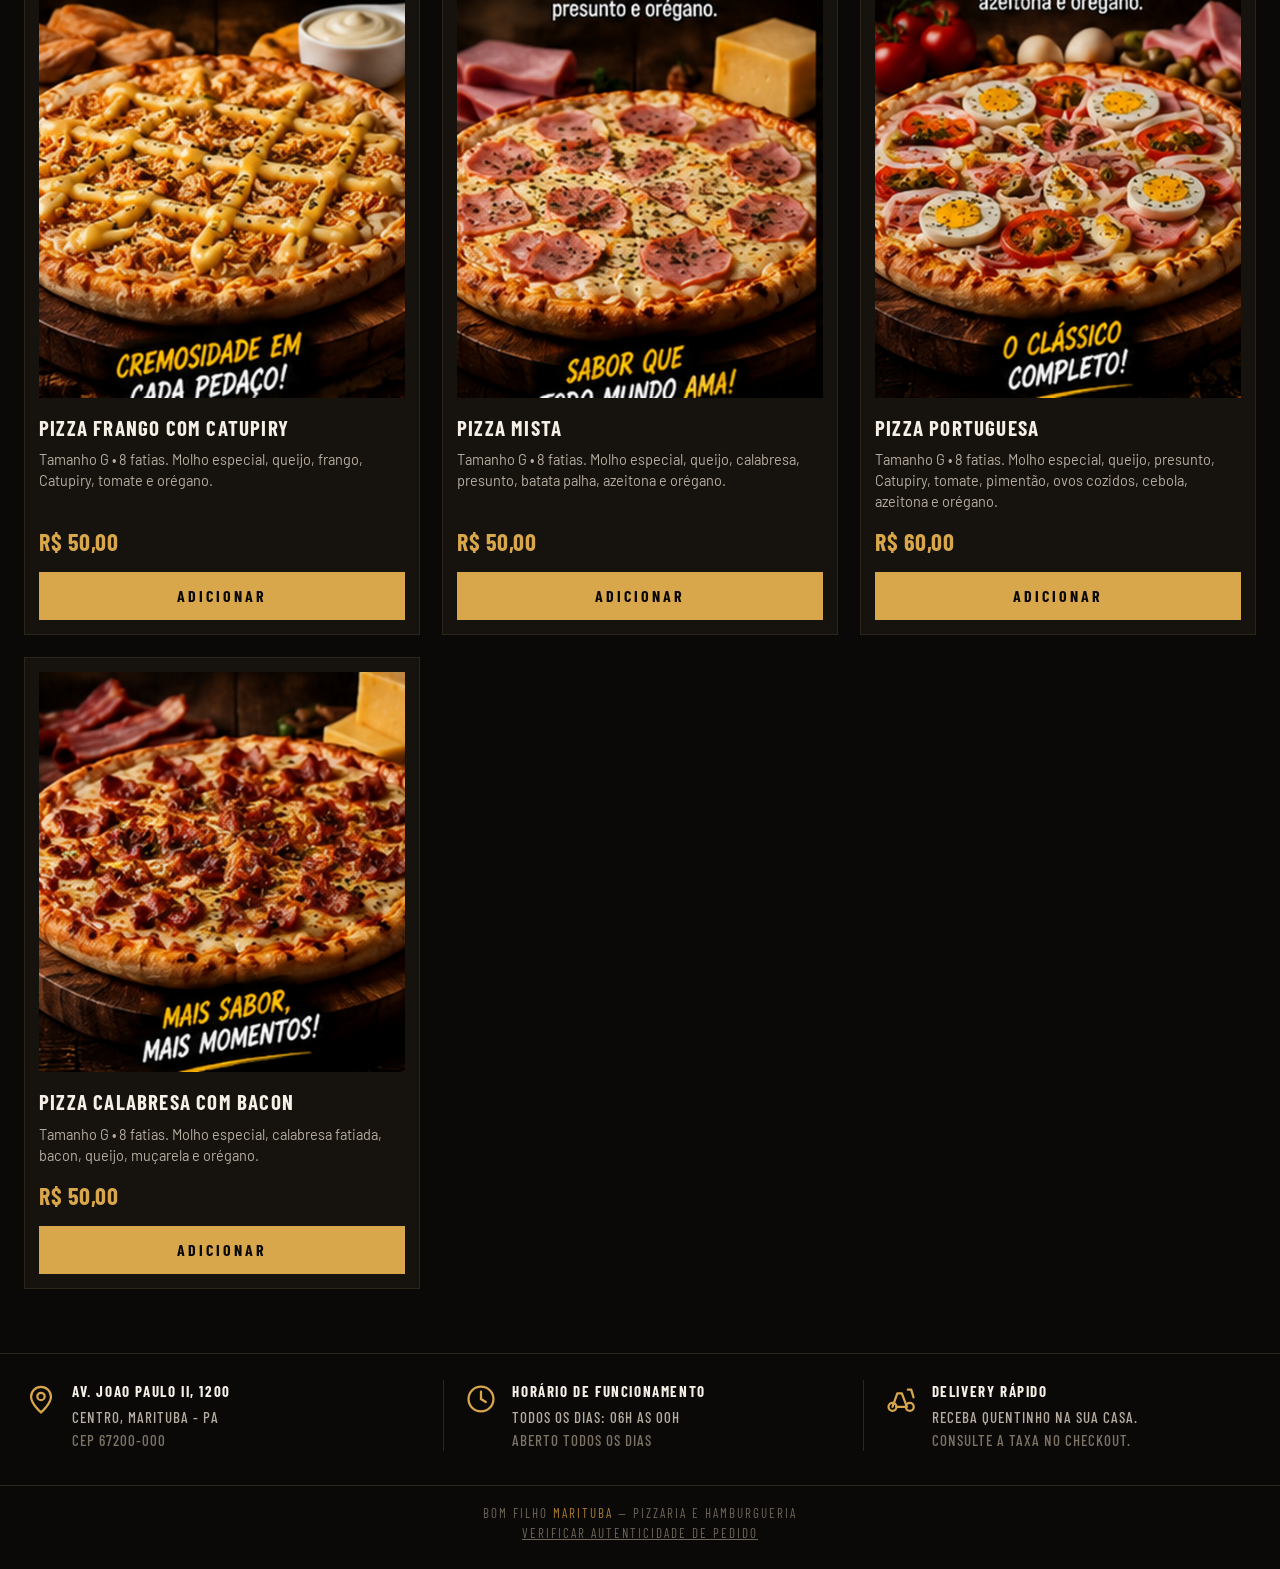
==== commit e69c8cd7: "Adicionar botão de localização atual no pedido" ====
--- a/index.html
+++ b/index.html
@@ -223,6 +223,13 @@
         <input type="text" id="campoEndereco" placeholder="Rua, n&uacute;mero, bairro e ponto de refer&ecirc;ncia" autocomplete="street-address">
       </label>
 
+      <div class="localizacao-box" id="localizacaoBox">
+        <button class="btn-localizacao" type="button" id="btnLocalizacao">
+          📍 USAR MINHA LOCALIZAÇÃO ATUAL
+        </button>
+        <p id="statusLocalizacao">Ajuda o motoboy a encontrar o endereço exato.</p>
+      </div>
+
       <label class="campo">
         <span>FORMA DE PAGAMENTO</span>
         <select id="campoPagamento"></select>
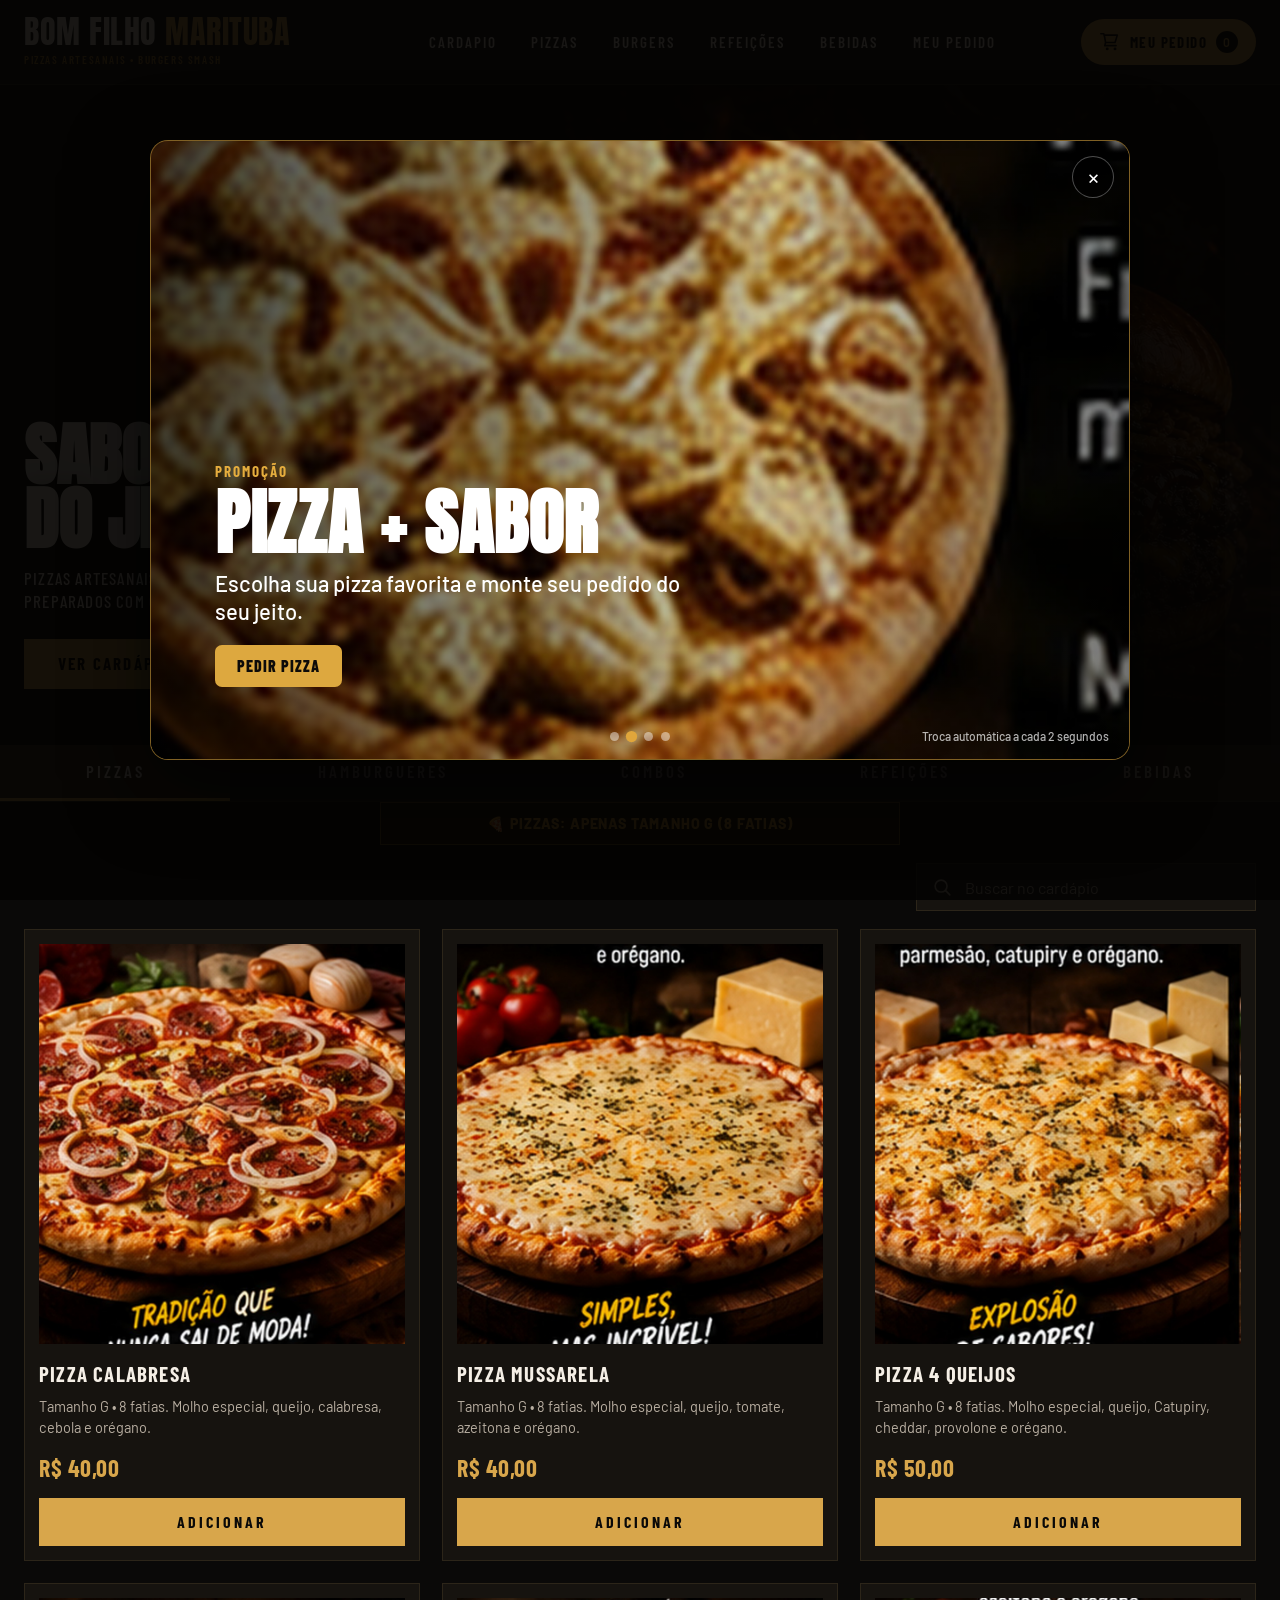
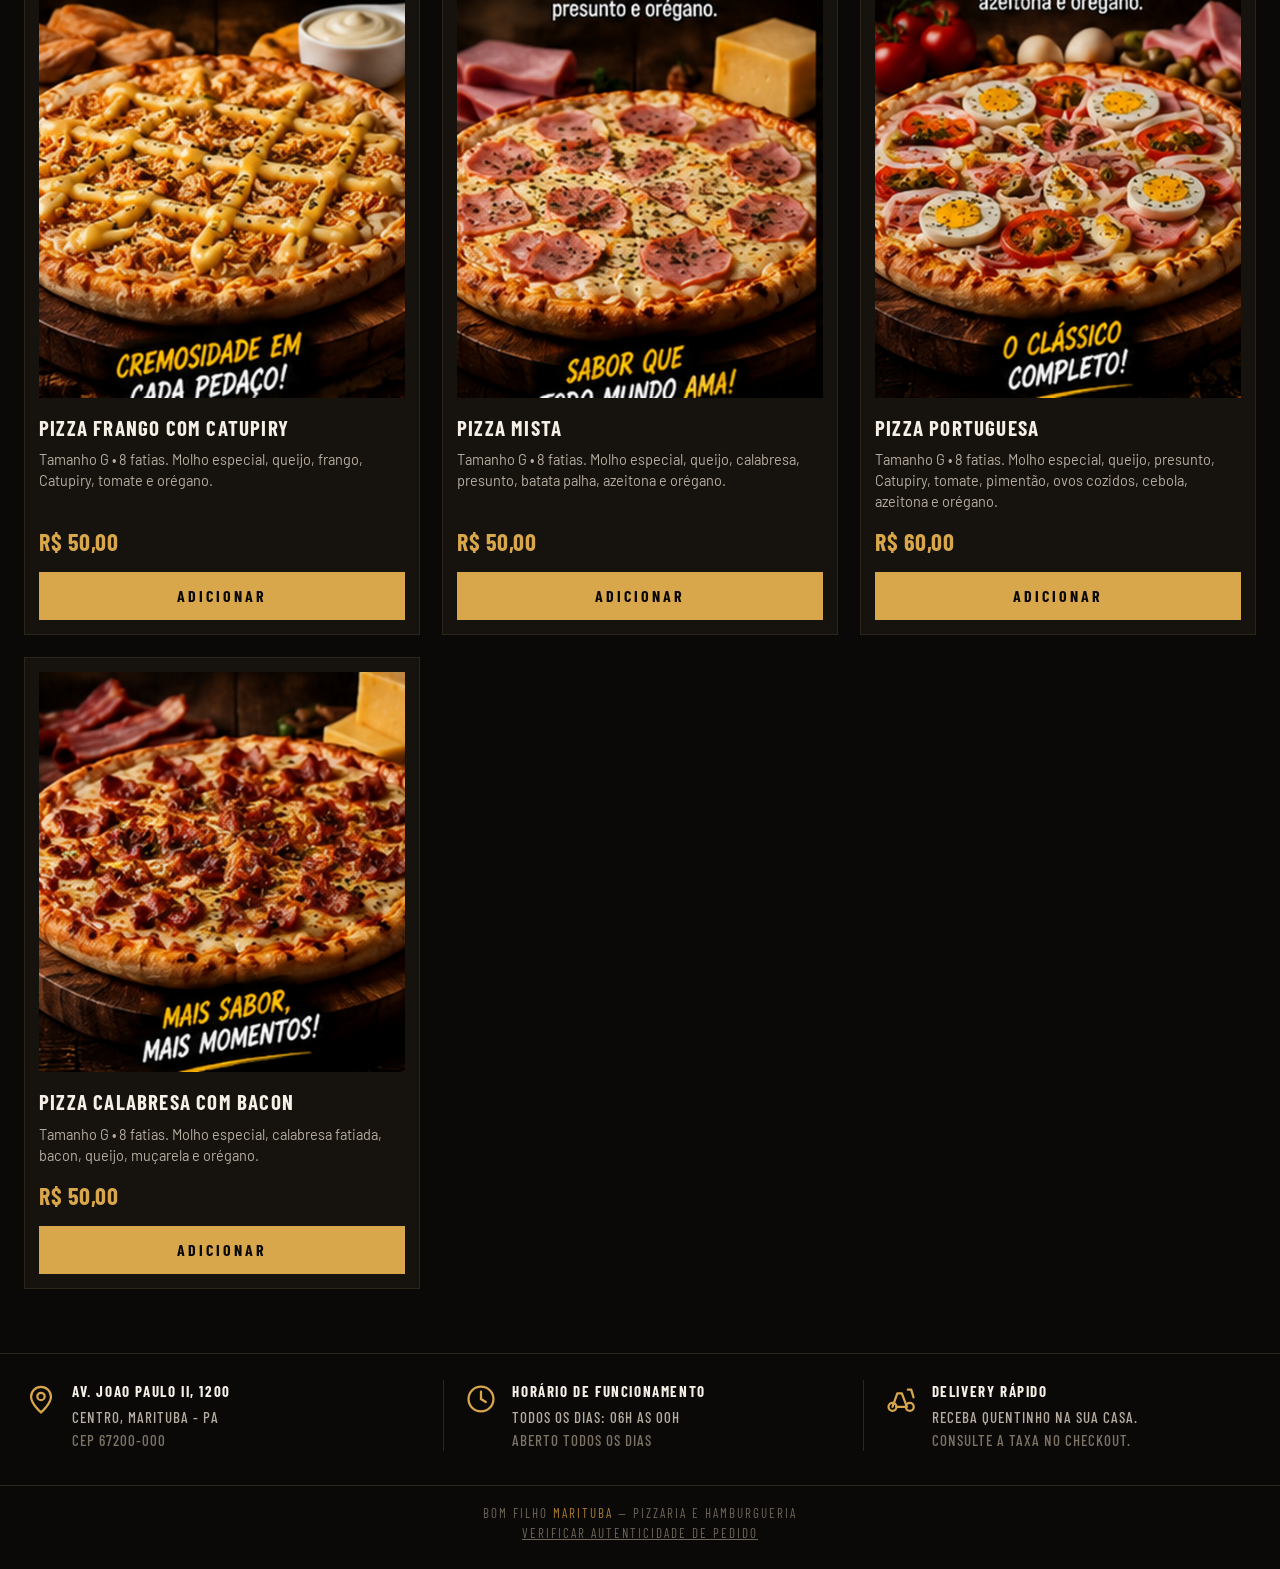
==== commit 1e6aee32: "Adicionar aba de refeições ao cardápio" ====
--- a/index.html
+++ b/index.html
@@ -30,6 +30,7 @@
       <a href="#cardapio" data-fecha-menu>CARDAPIO</a>
       <a href="#cardapio" data-aba="pizzas" data-fecha-menu>PIZZAS</a>
       <a href="#cardapio" data-aba="burgers" data-fecha-menu>BURGERS</a>
+      <a href="#cardapio" data-aba="refeicoes" data-fecha-menu>REFEIÇÕES</a>
       <a href="#cardapio" data-aba="bebidas" data-fecha-menu>BEBIDAS</a>
       <a href="#" data-abre-carrinho data-fecha-menu>MEU PEDIDO</a>
     </nav>
@@ -67,6 +68,7 @@
       <button class="aba" role="tab" type="button" data-categoria="pizzas" aria-selected="true">PIZZAS</button>
       <button class="aba" role="tab" type="button" data-categoria="burgers" aria-selected="false">HAMBURGUERES</button>
       <button class="aba" role="tab" type="button" data-categoria="combos" aria-selected="false">COMBOS</button>
+      <button class="aba" role="tab" type="button" data-categoria="refeicoes" aria-selected="false">REFEIÇÕES</button>
       <button class="aba" role="tab" type="button" data-categoria="bebidas" aria-selected="false">BEBIDAS</button>
     </div>
 
@@ -196,7 +198,7 @@
 
     <p class="carrinho__vazio" id="carrinhoVazio">
       Seu pedido ainda est&aacute; vazio.<br>
-      Escolha uma pizza ou um burger no card&aacute;pio.
+      Escolha uma pizza, um burger ou uma refei&ccedil;&atilde;o no card&aacute;pio.
     </p>
 
     <form class="form" id="formPedido" novalidate>
@@ -225,9 +227,9 @@
 
       <div class="localizacao-box" id="localizacaoBox">
         <button class="btn-localizacao" type="button" id="btnLocalizacao">
-          📍 USAR MINHA LOCALIZAÇÃO ATUAL
+          📍 COMPARTILHAR MINHA LOCALIZAÇÃO
         </button>
-        <p id="statusLocalizacao">Ajuda o motoboy a encontrar o endereço exato.</p>
+        <p id="statusLocalizacao">Ao permitir, sua localização exata será enviada à loja e ao motoboy somente para realizar esta entrega.</p>
       </div>
 
       <label class="campo">
--- a/assets/css/estilo.css
+++ b/assets/css/estilo.css
@@ -860,3 +860,13 @@
   text-transform: uppercase;
 }
 .aviso-pizzas strong { font-weight: 800; }
+
+
+/* Localização atual do cliente */
+.localizacao-box{margin-top:-2px;padding:12px;border:1px solid #d8c56a;background:#fff9dc;border-radius:10px}
+.btn-localizacao{width:100%;min-height:44px;border:1px solid #b99a18;border-radius:8px;background:#f5c400;color:#17120a;font:700 14px "Barlow",sans-serif;cursor:pointer}
+.btn-localizacao:hover{background:#ffd83d}.btn-localizacao:disabled{cursor:wait;opacity:.7}
+.localizacao-box p{margin:8px 2px 0;font-size:13px;line-height:1.4;color:#665f4c}
+.localizacao-box .localizacao-ok{color:#16733a;font-weight:700}
+.localizacao-box .localizacao-erro{color:#b1261d;font-weight:700}
+.localizacao-box .localizacao-buscando{color:#705900}
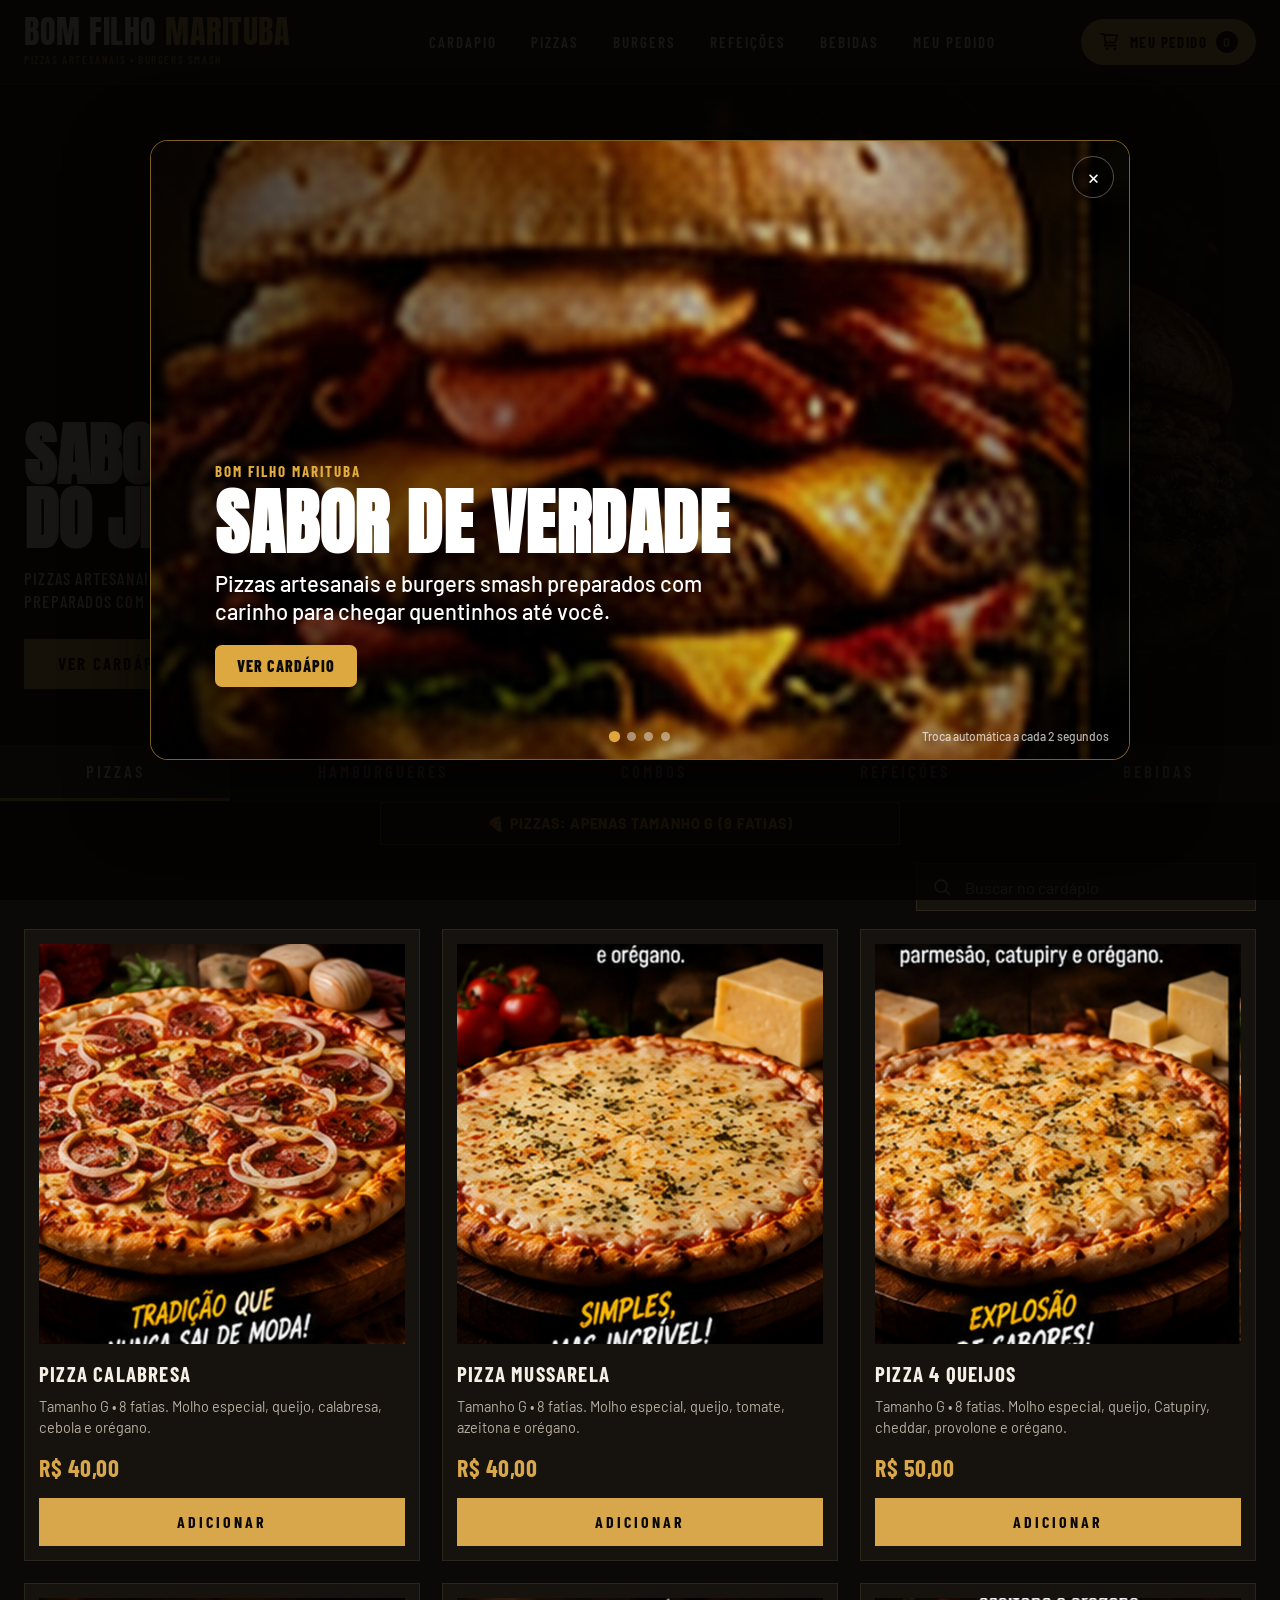
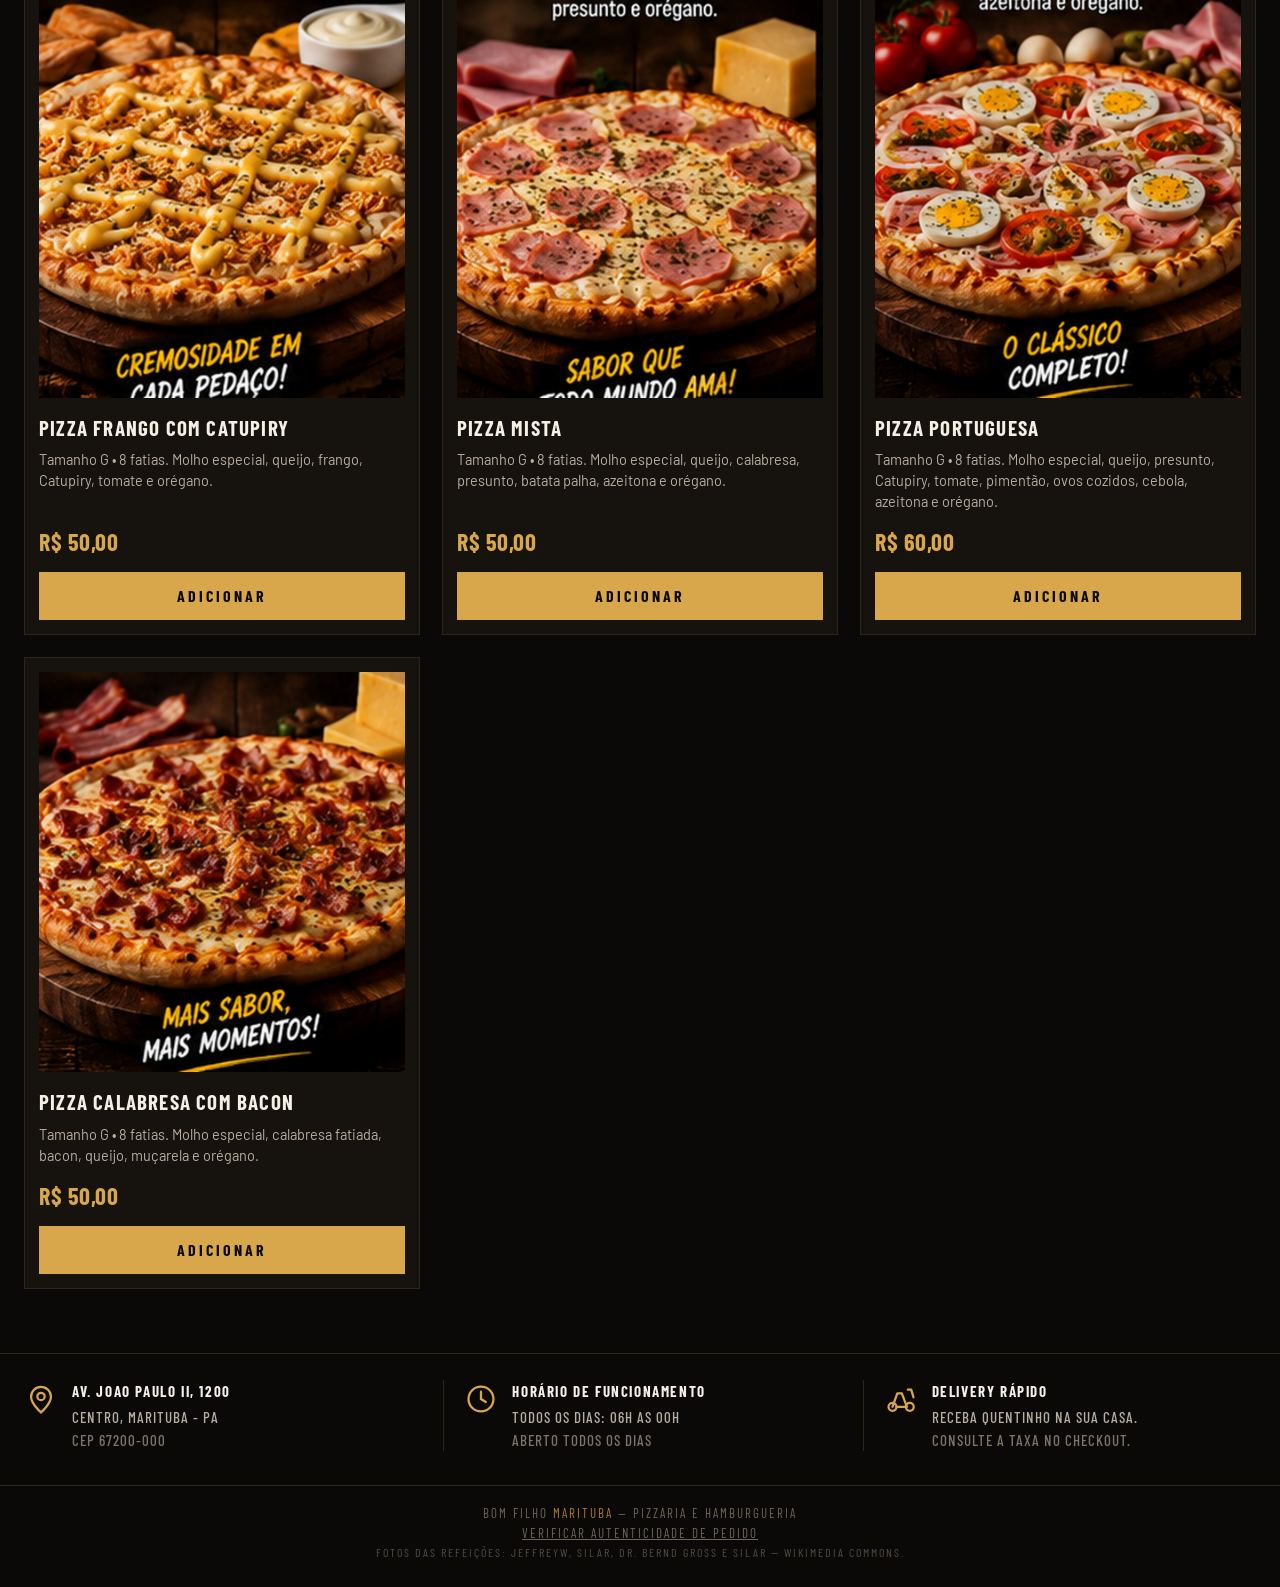
==== commit f7cb3df9: "Adicionar créditos das fotos das refeições" ====
--- a/index.html
+++ b/index.html
@@ -117,6 +117,7 @@
 <footer class="rodape">
   <p><span data-config="marcaLinha1">BOM FILHO</span> <em data-config="marcaLinha2">MARITUBA</em> &mdash; PIZZARIA E HAMBURGUERIA</p>
   <p><a href="verificar.html" style="color:inherit;text-decoration:underline">Verificar autenticidade de pedido</a></p>
+  <p style="font-size:.75rem;opacity:.72">Fotos das refeições: <a href="https://commons.wikimedia.org/wiki/File:Beef_stew_(15707525894).jpg" target="_blank" rel="noopener">jeffreyw</a>, <a href="https://commons.wikimedia.org/wiki/File:DSC04403_Fried_sausage_with_onions.JPG" target="_blank" rel="noopener">Silar</a>, <a href="https://commons.wikimedia.org/wiki/File:Heldrunger_Sauerbraten_2.JPG" target="_blank" rel="noopener">Dr. Bernd Gross</a> e <a href="https://commons.wikimedia.org/wiki/File:02023_0151_Roasted_Chicken_and_Potatoes.jpg" target="_blank" rel="noopener">Silar</a> — Wikimedia Commons.</p>
 </footer>
 
 <!-- ================= BARRA FIXA DO CELULAR ================= -->
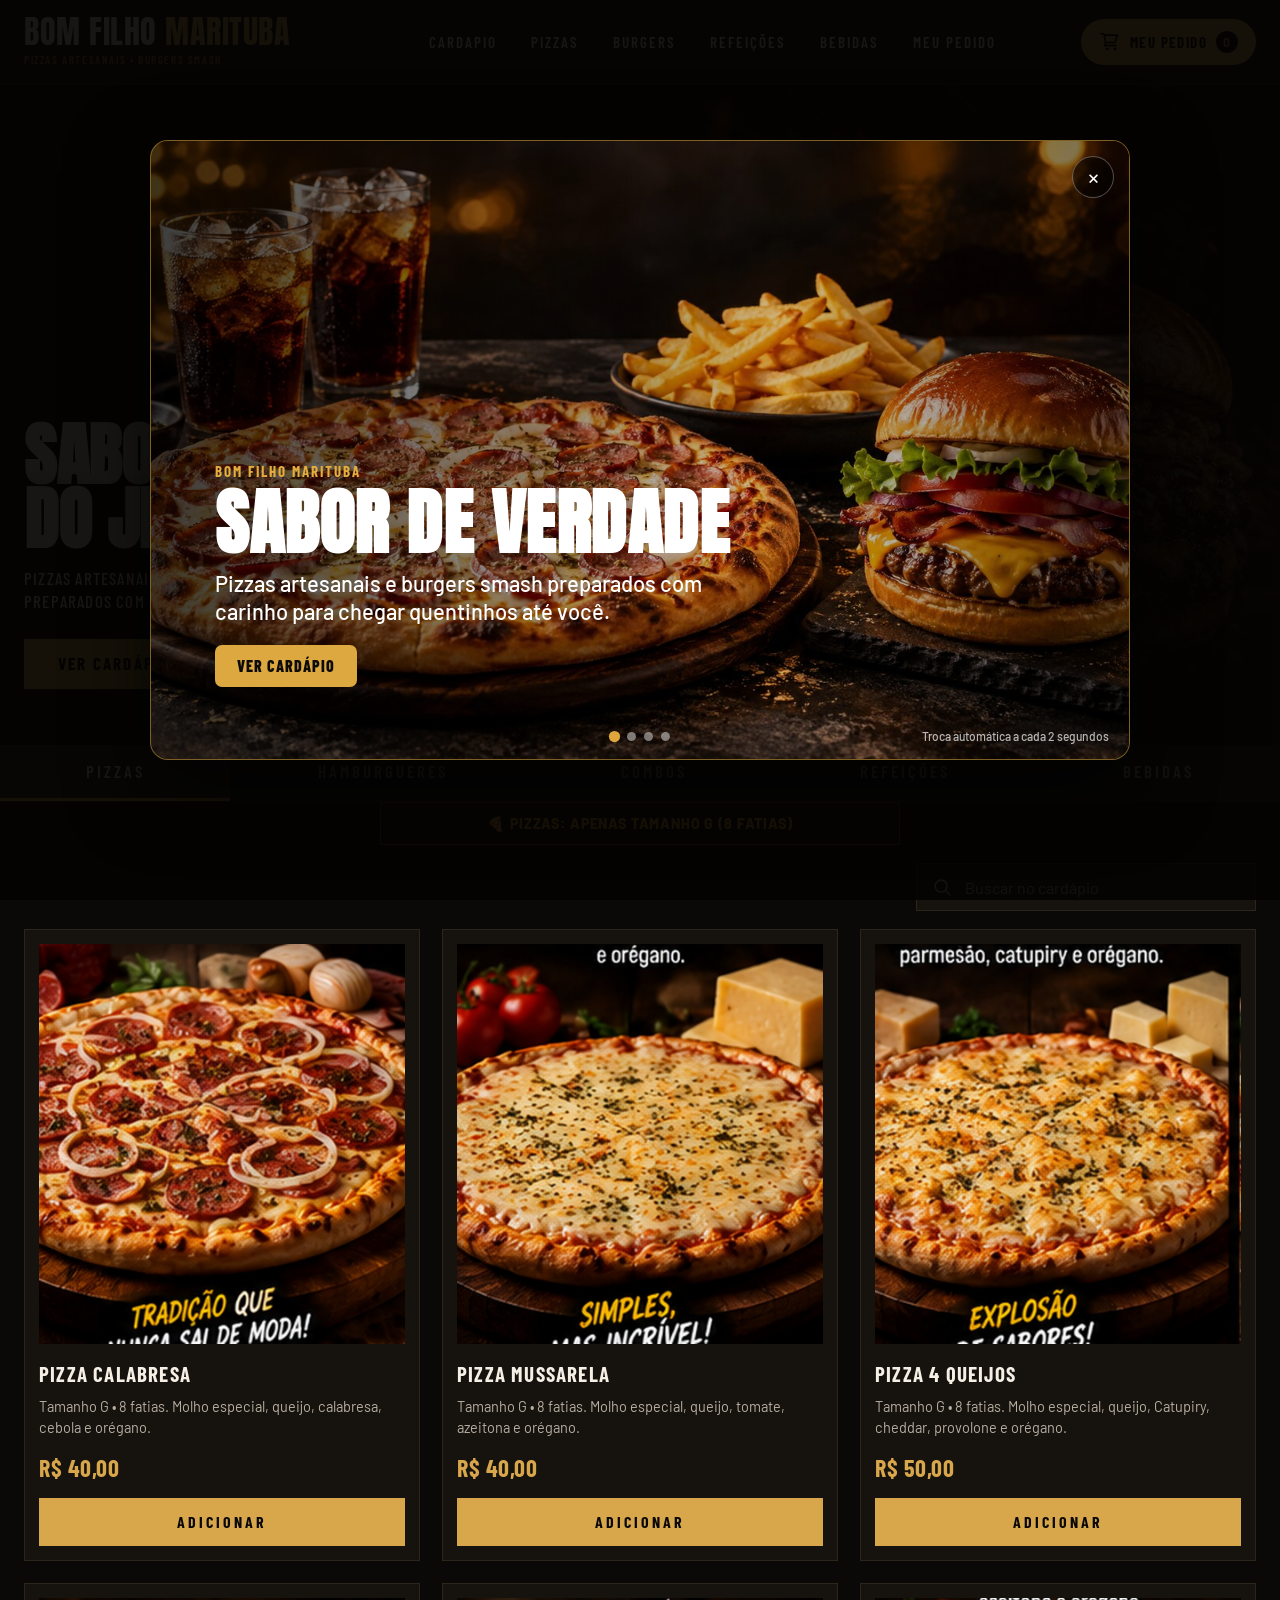
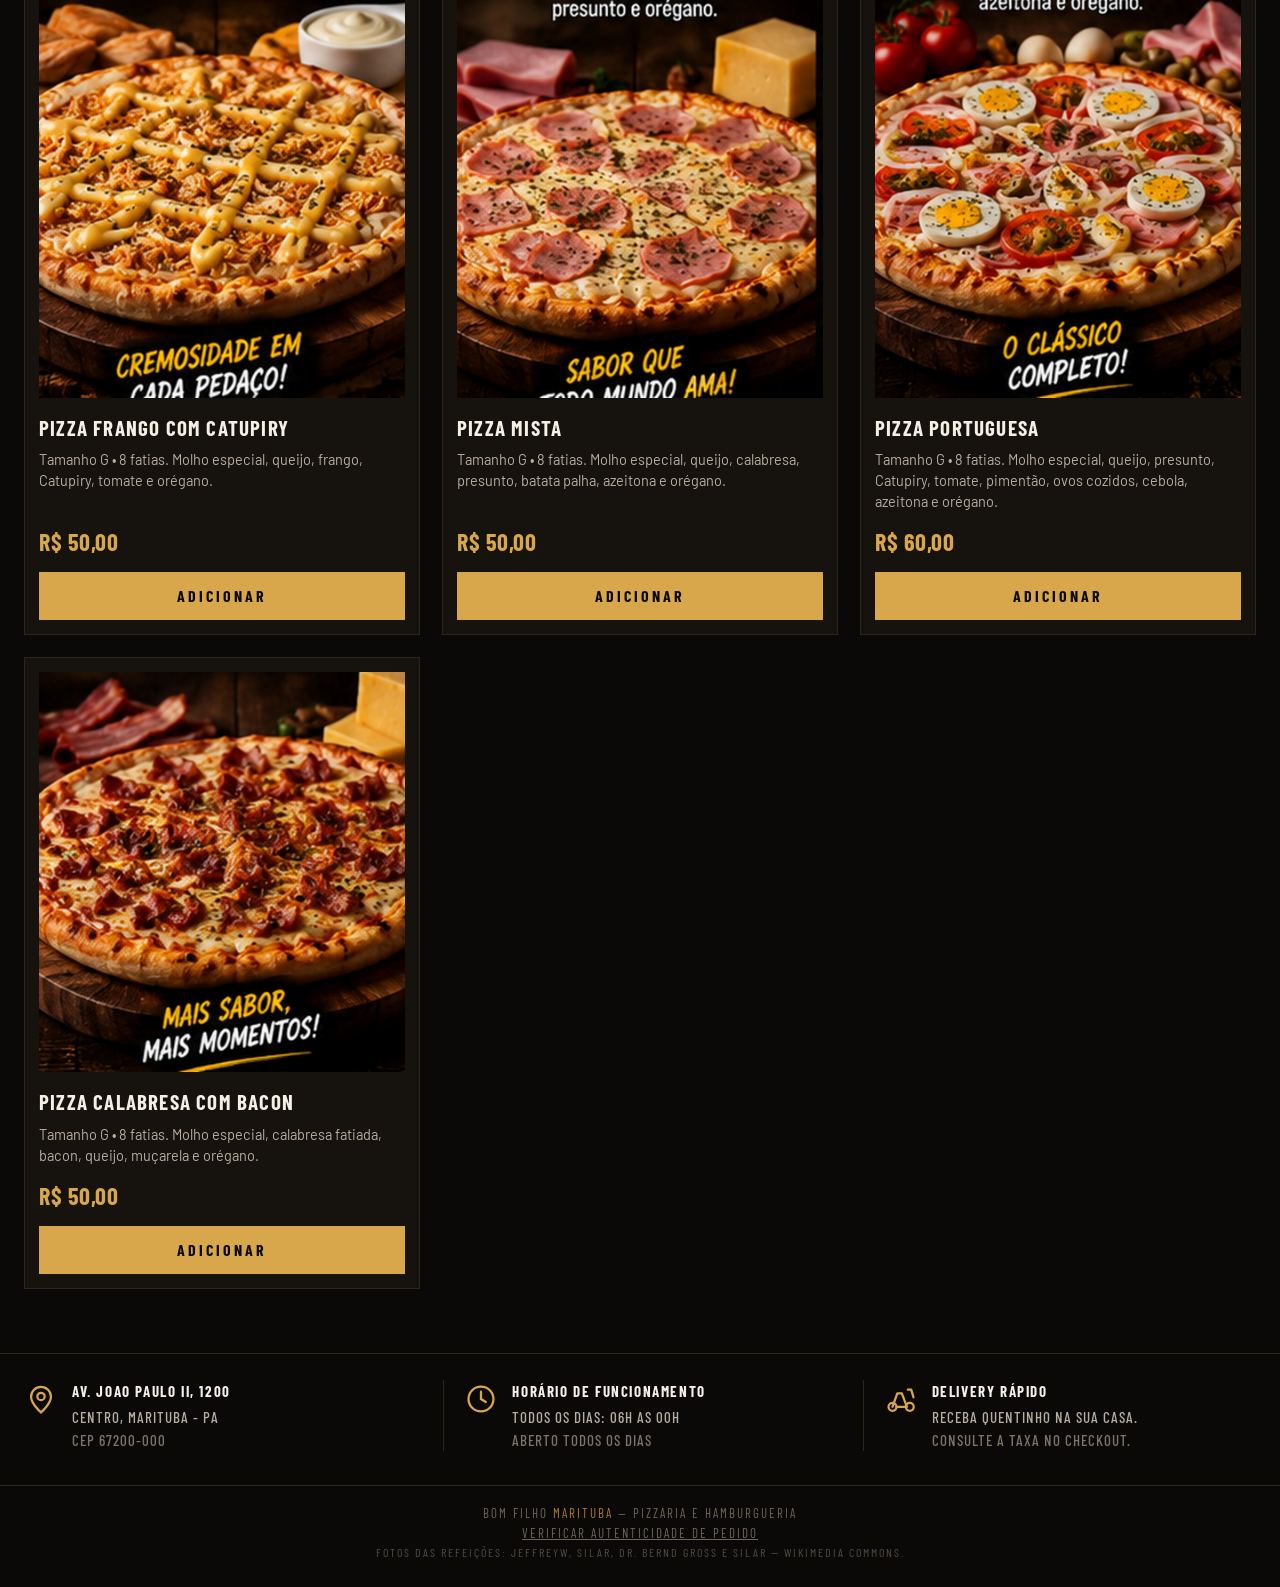
==== commit 33611b6d: "Atualizar imagens do anúncio de abertura" ====
--- a/index.html
+++ b/index.html
@@ -134,7 +134,7 @@
     <button class="promo-fechar" id="promoFechar" type="button" aria-label="Fechar promoções">&times;</button>
 
     <article class="promo-slide is-ativo">
-      <img src="assets/img/burger-bacon-cheddar.jpg" alt="Hambúrguer e pizza artesanais">
+      <img src="assets/img/promo-bom-filho-ai.jpg" alt="Pizza, hambúrguer, batata frita e bebidas Bom Filho">
       <div class="promo-conteudo">
         <p class="promo-kicker">BOM FILHO MARITUBA</p>
         <h2 class="promo-titulo">SABOR DE VERDADE</h2>
@@ -144,7 +144,7 @@
     </article>
 
     <article class="promo-slide">
-      <img src="assets/img/pizza-frango-catupiry.jpg" alt="Pizza de frango com catupiry">
+      <img src="assets/img/promo-pizza-ai.jpg" alt="Pizza artesanal de frango com queijo cremoso">
       <div class="promo-conteudo">
         <p class="promo-kicker">PROMOÇÃO</p>
         <h2 class="promo-titulo">PIZZA + SABOR</h2>
@@ -154,7 +154,7 @@
     </article>
 
     <article class="promo-slide">
-      <img src="assets/img/burger-bacon-cheddar.jpg" alt="Hambúrguer bacon cheddar">
+      <img src="assets/img/promo-burger-ai.jpg" alt="Hambúrguer artesanal com bacon, cheddar e batata frita">
       <div class="promo-conteudo">
         <p class="promo-kicker">BURGERS CAPRICHADOS</p>
         <h2 class="promo-titulo">BATEU A FOME?</h2>
@@ -164,7 +164,7 @@
     </article>
 
     <article class="promo-slide">
-      <img src="assets/img/produto-bebidas.jpg" alt="Bebidas geladas">
+      <img src="assets/img/promo-bebidas-ai.jpg" alt="Refrigerantes, água e sucos naturais gelados">
       <div class="promo-conteudo">
         <p class="promo-kicker">PARA ACOMPANHAR</p>
         <h2 class="promo-titulo">BEBIDA GELADA</h2>
